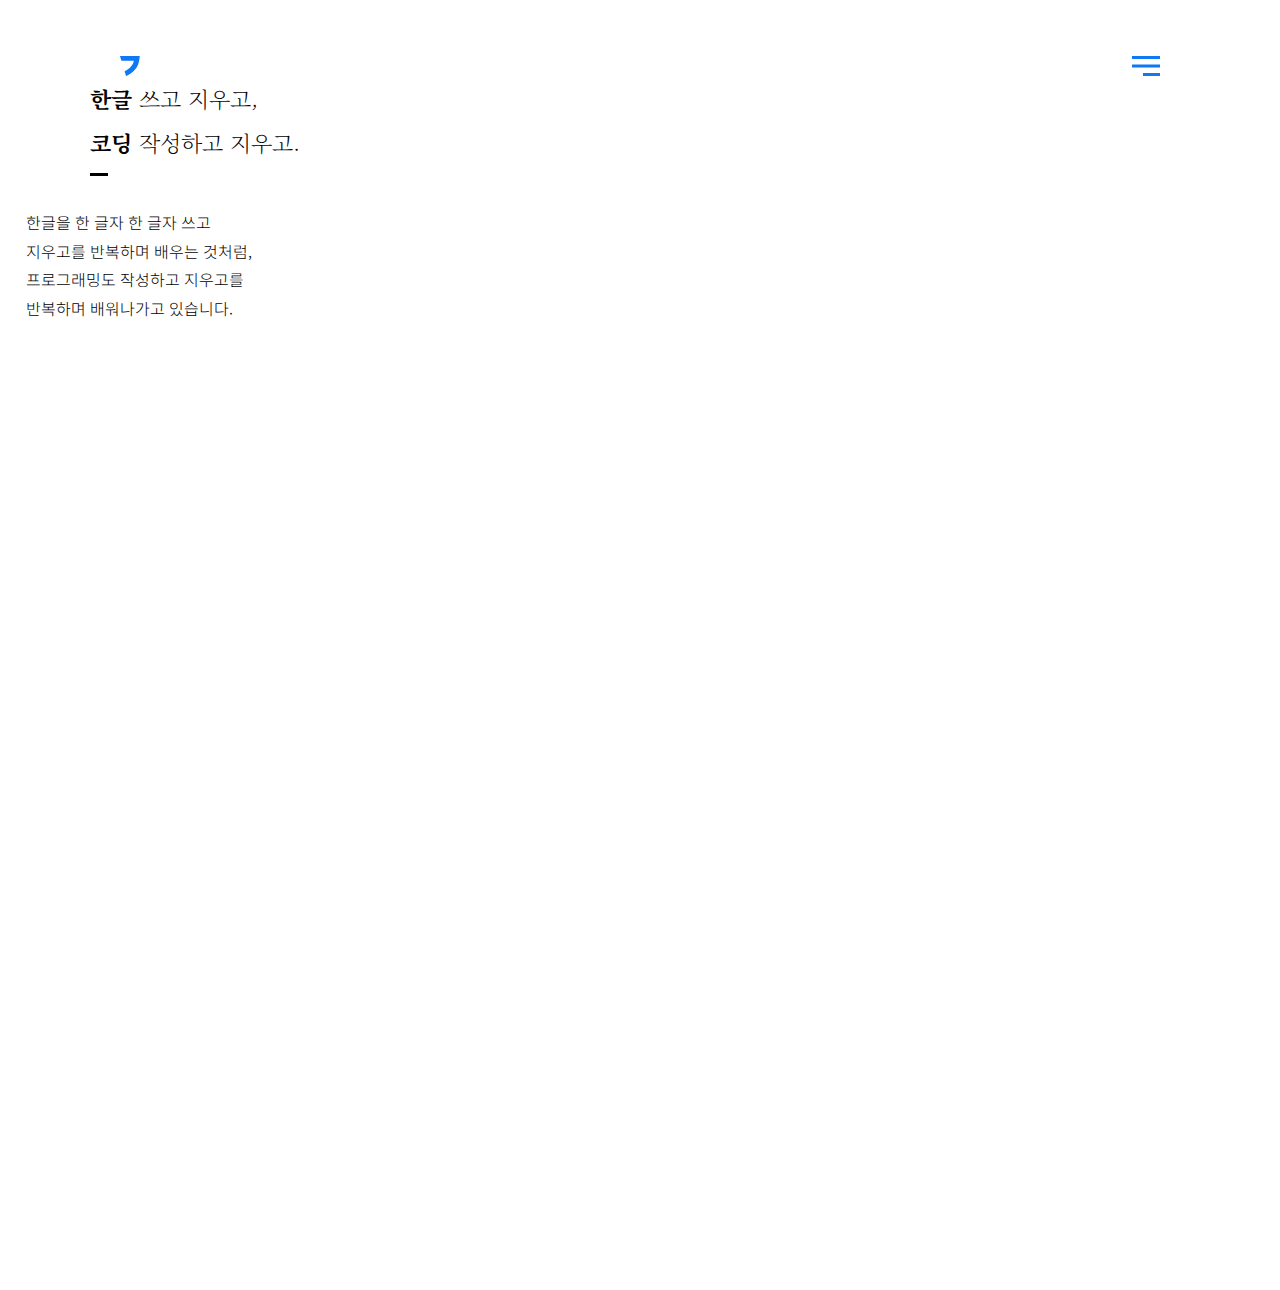
==== portfolio.html @ 68206f7b "change" ====
<!DOCTYPE html>
<html lang="ko">
<head>
    <meta charset="UTF-8">
    <meta name="viewport" content="width=device-width, initial-scale=1.0 shrink-to-fit=no">
    <title>지기역 포트폴리오</title>
    <link rel="shortcut icon" type="image/x-icon" href="./img/logo.png"/>
    <link href="https://fonts.googleapis.com/css2?family=Noto+Sans+KR:wght@100;300;400;500;700;900&family=Noto+Serif+KR:wght@200;300;400;500;600;700;900&display=swap" rel="stylesheet">
    <link rel="stylesheet" href="./css/reset.css">
    <!-- <link rel="stylesheet" href="./css/style.css"> -->
    <link rel="stylesheet" href="./css/test.css">
    <script defer type="text/javascript" src="./js/portfolioScript.js"></script>
</head>
<body>
    <div id="allWrap">
        <!--header영역-->
        <header>
            <!--로고-->
            <h1 class="mainLogo"><a href="#" title="메인" target="_self"><img src="./img/logo.png" alt="로고" width="20"/></a></h1>
            <!--네비게이션-->
            <nav>
                <a class="hamBtn" href="#" title="햄버거버튼" target="_self">
                    <div class="hamLine">선</div>
                    <div class="hamLine">선</div>
                    <div class="hamLine">선</div>
                </a>
                <ul class="navHam">
                    <li><a href="#" class="naBtn01 naBtn" title="한글" target="_self">한글</a></li>
                    <li><a href="#" class="naBtn02 naBtn" title="연결" target="_self">연결</a></li>
                    <li><a href="#" class="naBtn03 naBtn" title="작업" target="_self">작업</a></li>
                </ul>
            </nav>
        </header>
        <main>
            <section id="port_wrap">
                <article class="port_intro">
                    <div class="port_title">
                        <h2>
                            <span>한글</span> 쓰고 지우고,<br/>
                            <span>코딩</span> 작성하고 지우고.
                        </h2>
                        <hr/>
                    </div>
                    <p class="port_text">
                        한글을 한 글자 한 글자 쓰고<br/>
                        지우고를 반복하며 배우는 것처럼,<br/>
                        프로그래밍도 작성하고 지우고를<br/>
                        반복하며 배워나가고 있습니다.
                    </p>
                </article>
                <article class="port_nav">
                    <div class="port_nav_wrap">
                        <div class="portBtn">
                            <div class="txtBtnEmpty">
                                Empty
                            </div>
                        </div>
                        <div class="portBtn">
                            <!--ㄱ-->
                            <svg class="txtBtn" x="0px" y="0px" width="178.3px" height="189.9px" viewBox="0 0 178.3 189.9" style="enable-background:new 0 0 178.3 189.9;" >
                                <g class="txtG txtG01">
                                    <path class="st0" d="M25,25h128.3c0,0,0,115.4-105.8,135.6"/>
                                </g>
                            </svg>
                        </div>
                        <div class="portBtn">
                            <!--ㄴ-->
                            <svg class="txtBtn" x="0px" y="0px" width="178.3px" height="185.6px" viewBox="0 0 178.3 185.6" style="enable-background:new 0 0 178.3 185.6;" >
                                <g class="txtG txtG02">
                                    <polyline class="st0" points="25,25 25,160.6 153.3,160.6 	"/>
                                </g>
                            </svg>
                        </div>
                        <div class="portBtn">
                            <!--ㄷ-->
                            <svg class="txtBtn" x="0px" y="0px" width="178.3px" height="185.6px" viewBox="0 0 178.3 185.6" style="enable-background:new 0 0 178.3 185.6;" >
                                <g class="txtG txtG03">
                                    <polyline class="st0" points="153.3,25 25,25 25,160.6 153.3,160.6 	"/>
                                </g>
                            </svg>
                        </div>
                        <div class="portBtn">
                            <!--ㄹ-->
                            <svg class="txtBtn" x="0px" y="0px" width="178.3px" height="185.6px" viewBox="0 0 178.3 185.6" style="enable-background:new 0 0 178.3 185.6;" >
                                <g class="txtG txtG04">
                                    <polyline class="st0" points="25,25 153.3,25 153.3,92.8 25,92.8 25,160.6 153.3,160.6 	"/>
                                </g>
                            </svg>
                        </div>
                        <div class="portBtn">
                            <!--ㅁ-->
                            <svg class="txtBtn" x="0px" y="0px" width="178.3px" height="185.6px" viewBox="0 0 178.3 185.6" style="enable-background:new 0 0 178.3 185.6;" >
                                <g class="txtG txtG05">
                                    <polyline class="st0" points="25,25 153.3,25 153.3,160.6 25,160.6 25,25 	"/>
                                </g>
                            </svg>
                        </div>
                        <div class="portBtn">
                            <svg class="txtBtn" x="0px" y="0px" width="178.3px" height="185.6px" viewBox="0 0 178.3 185.6" style="enable-background:new 0 0 178.3 185.6;" >
                                <!--ㅂ-->
                                <g class="txtG txtG06">
                                    <line class="st0" x1="25" y1="74" x2="153.3" y2="74"/>
                                    <polyline class="st0" points="25,25 25,160.6 153.3,160.6 153.3,25 	"/>
                                </g>
                            </svg>
                        </div>
                        <div class="portBtn">
                            <svg class="txtBtn" x="0px" y="0px" width="204px" height="186.7px" viewBox="0 0 204 186.7" style="enable-background:new 0 0 204 186.7;" >
                                <!--ㅅ-->
                                <g class="txtG txtG07">
                                    <path class="st0" d="M102,25v25.5c0,18.5-4.1,39.2-12.2,55.9c-9.9,20.5-31.2,35.7-56.7,47.2"/>
                                    <path class="st0" d="M102,50.5c0,18.5,4.1,39.2,12.2,55.9c9.9,20.5,31.2,35.7,56.7,47.2"/>
                                </g>
                            </svg>
                        </div>
                        <div class="portBtn">
                            <svg class="txtBtn" x="0px" y="0px" width="187.6px" height="185.6px" viewBox="0 0 187.6 185.6" style="enable-background:new 0 0 187.6 185.6;" >
                                <!--ㅇ-->
                                <g class="txtG txtG08">
                                    <path class="st1" d="M93.8,25h3.9c35.8,0,64.9,30.4,64.9,67.8v0c0,37.5-29,67.8-64.9,67.8h-7.9C54,160.6,25,130.3,25,92.8v0
                                    C25,55.4,54,25,89.9,25H93.8"/>
                                </g>
                            </svg>
                        </div>
                        <div class="portBtn">
                            <svg class="txtBtn" x="0px" y="0px" width="204px" height="186.7px" viewBox="0 0 204 186.7" style="enable-background:new 0 0 204 186.7;" >
                                <!--ㅈ-->
                                <g class="txtG txtG09 notYet">
                                    <path class="st0" d="M102,25v25.5c0,18.5-4.1,39.2-12.2,55.9c-9.9,20.5-31.2,35.7-56.7,47.2"/>
                                    <path class="st0" d="M102,50.5c0,18.5,4.1,39.2,12.2,55.9c9.9,20.5,31.2,35.7,56.7,47.2"/>
                                    <line class="st0" x1="37.9" y1="25" x2="166.2" y2="25"/>
                                </g>
                            </svg>
                        </div>
                        <div class="portBtn">
                            <svg class="txtBtn" x="0px" y="0px" width="204px" height="204.2px" viewBox="0 0 204 204.2" style="enable-background:new 0 0 204 204.2;" >
                                <!--ㅊ-->
                                <g class="txtG txtG10 notYet">
                                    <path class="st0" d="M102,25v43c0,18.5-4.1,39.2-12.2,55.9c-9.9,20.5-31.2,35.7-56.7,47.2"/>
                                    <path class="st0" d="M102,68c0,18.5,4.1,39.2,12.2,55.9c9.9,20.5,31.2,35.7,56.7,47.2"/>
                                    <line class="st0" x1="37.9" y1="59.1" x2="166.2" y2="59.1"/>
                                </g>
                            </svg>
                        </div>
                        <div class="portBtn">
                            <svg class="txtBtn" x="0px" y="0px" width="178.3px" height="189.9px" viewBox="0 0 178.3 189.9" style="enable-background:new 0 0 178.3 189.9;" >
                                <!--ㅋ-->
                                <g class="txtG txtG11 notYet">
                                    <path class="st0" d="M25,25h128.3c0,0,0,115.4-105.8,135.6"/>
                                    <line class="st0" x1="35.9" y1="89.3" x2="128.2" y2="89.3"/>
                                </g>
                            </svg>
                        </div>
                        <div class="portBtn">
                            <svg class="txtBtn" x="0px" y="0px" width="178.3px" height="185.6px" viewBox="0 0 178.3 185.6" style="enable-background:new 0 0 178.3 185.6;" >
                                <!--ㅌ-->
                                <g class="txtG txtG12 notYet">
                                    <polyline class="st0" points="153.3,25 25,25 25,160.6 153.3,160.6 	"/>
                                    <line class="st0" x1="25" y1="92.8" x2="153.3" y2="92.8"/>
                                </g>
                            </svg>
                        </div>
                        <div class="portBtn">
                            <svg class="txtBtn" x="0px" y="0px" width="178.3px" height="185.6px" viewBox="0 0 178.3 185.6" style="enable-background:new 0 0 178.3 185.6;" >
                                <!--ㅍ-->
                                <g class="txtG txtG13 notYet">
                                    <line class="st0" x1="25" y1="25" x2="153.3" y2="25"/>
                                    <line class="st0" x1="49.9" y1="25" x2="49.9" y2="160.6"/>
                                    <line class="st0" x1="128.4" y1="25" x2="128.4" y2="160.6"/>
                                    <line class="st0" x1="25" y1="160.6" x2="153.3" y2="160.6"/>
                                </g>
                            </svg>
                        </div>
                        <div class="portBtn">
                            <svg class="txtBtn" x="0px" y="0px" width="178.3px" height="203.2px" viewBox="0 0 178.3 203.2" style="enable-background:new 0 0 178.3 203.2;" >
                                <!--ㅎ-->
                                <g class="txtG txtG14 notYet">
                                    <path class="st1" d="M89.1,100.4h3.6c32.3,0,58.5,17.4,58.5,38.9v0c0,21.5-26.2,38.9-58.5,38.9h-7.1c-32.3,0-58.5-17.4-58.5-38.9v0
                                    c0-21.5,26.2-38.9,58.5-38.9H89.1"/>
                                    <line class="st0" x1="25" y1="62" x2="153.3" y2="62"/>
                                    <line class="st0" x1="89.1" y1="25" x2="89.1" y2="62"/>
                                </g>
                            </svg>
                        </div>
                    </div>
                </article>
            </section>
            <section id="portEach_con">
                <div class="portEach_nav">
                    <div>
                        <!--배경 선-->
                    </div>
                    <a href="#" class="pE_exitBtn" target="_self" title="x버튼">
                        <div class="line line01">선</div>
                        <div class="line line02">선</div>
                    </a>
                </div>
                <article class="port01">
                    <div class="port_left">
                        <div class="port_name_con">
                            <dl class="port_name">
                                <dd>포트폴리오</dd>
                                <dt>한글, 기역.</dt>
                            </dl>
                            <hr/>
                        </div>
                        <div class="port_img_area">
                            <div class="ad_con">
                                <!--이미지-->
                                <div class="ad adEmpty">
                                    빈요소
                                </div>
                                <div class="ad">
                                    <!--ㄱ-->
                                    <svg class="as" x="0px" y="0px" width="66.1px" height="70.4px" viewBox="0 0 66.1 70.4" style="enable-background:new 0 0 66.1 70.4;" >
                                        <g class="ag">
                                            <path class="st0" d="M9,9h48.1c0,0,0,43.3-39.7,50.8"/>
                                        </g>
                                    </svg>
                                </div>
                                <div class="ad">
                                    <!--ㄴ-->
                                    <svg class="as" x="0px" y="0px" width="66.1px" height="68.8px" viewBox="0 0 66.1 68.8" style="enable-background:new 0 0 66.1 68.8;" >
                                        <g class="ag">
                                            <polyline class="st0" points="9,9 9,59.8 57.1,59.8 	"/>
                                        </g>
                                    </svg>
                                </div>
                                <div class="ad">
                                    <!--ㄷ-->
                                    <svg class="as" x="0px" y="0px" width="66.1px" height="68.8px" viewBox="0 0 66.1 68.8" style="enable-background:new 0 0 66.1 68.8;" >
                                        <g class="ag">
                                            <polyline class="st0" points="57.1,9 9,9 9,59.8 57.1,59.8 	"/>
                                        </g>
                                    </svg>
                                </div>
                                <div class="ad">
                                    <!--ㄹ-->
                                    <svg class="as" x="0px" y="0px" width="66.1px" height="68.8px" viewBox="0 0 66.1 68.8" style="enable-background:new 0 0 66.1 68.8;" >
                                        <g class="ag">
                                            <polyline class="st0" points="9,9 57.1,9 57.1,34.4 9,34.4 9,59.8 57.1,59.8 	"/>
                                        </g>
                                    </svg>
                                </div>
                                <div class="ad">
                                    <!--ㅁ-->
                                    <svg class="as" x="0px" y="0px" width="66.1px" height="68.8px" viewBox="0 0 66.1 68.8" style="enable-background:new 0 0 66.1 68.8;" >
                                        <g class="ag">
                                            <polyline class="st0" points="9,9 57.1,9 57.1,59.8 9,59.8 9,9 	"/>
                                        </g>
                                    </svg>
                                </div>
                                <div class="ad">
                                    <!--ㅂ-->
                                    <svg class="as" x="0px" y="0px" width="66.1px" height="68.8px" viewBox="0 0 66.1 68.8" style="enable-background:new 0 0 66.1 68.8;" >
                                        <g class="ag">
                                            <line class="st0" x1="9" y1="27.4" x2="57.1" y2="27.4"/>
                                            <polyline class="st0" points="9,9 9,59.8 57.1,59.8 57.1,9 	"/>
                                        </g>
                                    </svg>
                                </div>
                                <div class="ad">
                                    <!--ㅅ-->
                                    <svg class="as" x="0px" y="0px" width="75.5px" height="69.1px" viewBox="0 0 75.5 69.1" style="enable-background:new 0 0 75.5 69.1;" >
                                        <g class="ag">
                                            <path class="st0" d="M37.8,9v9.5c0,6.9-1.5,14.7-4.6,21c-3.7,7.7-11.7,13.4-21.3,17.7"/>
	                                        <path class="st0" d="M37.8,18.5c0,6.9,1.5,14.7,4.6,21C46,47.2,54,52.9,63.6,57.2"/>
                                        </g>
                                    </svg>
                                </div>
                                <div class="ad">
                                    <!--ㅇ-->
                                    <svg class="as" x="0px" y="0px" width="69.6px" height="68.8px" viewBox="0 0 69.6 68.8" style="enable-background:new 0 0 69.6 68.8;" >
                                        <g class="ag">
                                            <path class="st1" d="M34.8,9h1.5c13.4,0,24.3,11.4,24.3,25.4v0c0,14-10.9,25.4-24.3,25.4h-3C19.9,59.8,9,48.5,9,34.4v0
		                                    C9,20.4,19.9,9,33.3,9H34.8"/>
                                        </g>
                                    </svg>
                                </div>
                                <div class="ad">
                                    <!--ㅈ-->
                                    <svg class="as" x="0px" y="0px" width="75.5px" height="69.1px" viewBox="0 0 75.5 69.1" style="enable-background:new 0 0 75.5 69.1;" >
                                        <g class="ag">
                                            <path class="st0" d="M37.8,9v9.5c0,6.9-1.5,14.7-4.6,21c-3.7,7.7-11.7,13.4-21.3,17.7"/>
                                            <path class="st0" d="M37.8,18.5c0,6.9,1.5,14.7,4.6,21C46,47.2,54,52.9,63.6,57.2"/>
                                            <line class="st0" x1="13.7" y1="9" x2="61.8" y2="9"/>
                                        </g>
                                    </svg>
                                </div>
                                <div class="ad">
                                    <!--ㅊ-->
                                    <svg class="as" x="0px" y="0px" width="75.5px" height="75.7px" viewBox="0 0 75.5 75.7" style="enable-background:new 0 0 75.5 75.7;" >
                                        <g class="ag">
                                            <path class="st0" d="M37.8,9v16.1c0,6.9-1.5,14.7-4.6,21c-3.7,7.7-11.7,13.4-21.3,17.7"/>
                                            <path class="st0" d="M37.8,25.1c0,6.9,1.5,14.7,4.6,21C46,53.7,54,59.4,63.6,63.8"/>
                                            <line class="st0" x1="13.7" y1="21.8" x2="61.8" y2="21.8"/>
                                        </g>
                                    </svg>
                                </div>
                                <div class="ad">
                                    <!--ㅋ-->
                                    <svg class="as" x="0px" y="0px" width="66.1px" height="70.4px" viewBox="0 0 66.1 70.4" style="enable-background:new 0 0 66.1 70.4;" >
                                        <g class="ag">
                                            <path class="st0" d="M9,9h48.1c0,0,0,43.3-39.7,50.8"/>
                                            <line class="st0" x1="13.1" y1="33.1" x2="47.7" y2="33.1"/>
                                        </g>
                                    </svg>
                                </div>
                                <div class="ad">
                                    <!--ㅌ-->
                                    <svg class="as" x="0px" y="0px" width="66.1px" height="68.8px" viewBox="0 0 66.1 68.8" style="enable-background:new 0 0 66.1 68.8;" >
                                        <g class="ag">
                                            <polyline class="st0" points="57.1,9 9,9 9,59.8 57.1,59.8 	"/>
	                                        <line class="st0" x1="9" y1="34.4" x2="57.1" y2="34.4"/>
                                        </g>
                                    </svg>
                                </div>
                                <div class="ad">
                                    <!--ㅍ-->
                                    <svg class="as" x="0px" y="0px" width="66.1px" height="68.8px" viewBox="0 0 66.1 68.8" style="enable-background:new 0 0 66.1 68.8;" >
                                        <g class="ag">
                                            <line class="st0" x1="9" y1="9" x2="57.1" y2="9"/>
                                            <line class="st0" x1="18.3" y1="9" x2="18.3" y2="59.8"/>
                                            <line class="st0" x1="47.8" y1="9" x2="47.8" y2="59.8"/>
                                            <line class="st0" x1="9" y1="59.8" x2="57.1" y2="59.8"/>
                                        </g>
                                    </svg>
                                </div>
                                <div class="ad">
                                    <!--ㅎ-->
                                    <svg class="as" x="0px" y="0px" width="66.1px" height="75.4px" viewBox="0 0 66.1 75.4" style="enable-background:new 0 0 66.1 70.4;" >
                                        <g class="ag">
                                            <path class="st1" d="M33,37.3h1.3c12.1,0,21.9,6.5,21.9,14.6v0c0,8-9.8,14.6-21.9,14.6h-2.7c-12.1,0-21.9-6.5-21.9-14.6v0
                                                c0-8,9.8-14.6,21.9-14.6H33"/>
                                            <line class="st0" x1="9" y1="22.9" x2="57.1" y2="22.9"/>
                                            <line class="st0" x1="33" y1="9" x2="33" y2="22.9"/>
                                        </g>
                                    </svg>
                                </div>
                            </div>
                            <div class="port_img_cover">
                                <div class="make_use">
                                    <p>#HTML</p>
                                    <p>#CSS</p>
                                    <p>#Javascript</p>
                                    <p>#반응형</p>
                                </div>
                                <div class="zoom">
                                    <div><span>선</span></div>
                                </div>
                            </div>
                        </div>
                    </div>
                    <div class="port_right">
                        <div class="port_subCon">
                            <dl class="port_subName">
                                <dl>2020.10.03</dl>
                                <dt>나를 표현하는 웹사이트</dt>
                            </dl>
                            <p class="port_p port_p01">
                                저는 한글 이름인 지기역입니다. 이름이 특이해서 기억되기 쉽고
                                그에 따른 저의 이름의 무게를 글자의 두께를 이용해 무게로
                                표현하였습니다.
                                또한 한글이 써지고 지워지는 모션으로 한글을 한 글자 한 글자
                                배우는 것처럼 프로그래밍을 할 때 작성하고 지우고 점점 발전해
                                나가는 것을 저의 작업물을 통해 점점 발전하는 모습을 표현하고자
                                하였습니다.
                            </p>
                        </div>
                    </div>
                </article>
                <article>
                    
                </article>
            </section>
        </main>
</body>
</html>
---- css/style.css ----
*{font-size:16px;font-family: 'Noto Sans KR', sans-serif;color:black;}
/* @font import */
@import url('https://fonts.googleapis.com/css2?family=Noto+Sans+KR:wght@100;300;400;500;700;900&family=Noto+Serif+KR:wght@200;300;400;500;600;700;900&display=swap');
/*
font-family: 'Noto Sans KR', sans-serif;
font-family: 'Noto Serif KR', serif;
*/
/*header영역*/
html,body{
    /* overflow-y: hidden; */
}
header{
    display:flex;justify-content: space-between;
    position:fixed;top:0;left:0;width:100%;
    padding:56px 0;
    z-index:700;
}
header > h1.mainLogo {
    padding:0 120px;
}
nav{
    display:flex;flex-direction:row-reverse;
    justify-content:flex-start;
    z-index:500;
    position:relative;
    padding:0 120px;
}
nav > ul.navHam{
    /* display:none; */
    position: absolute;width:max-content;top:90px;
    display:flex;flex-direction: column;text-align:right;
    height:210px;justify-content: space-between;
}
nav > ul.navHam > li{
    font-family: 'Noto Serif KR', serif;
    font-size:1.813em;font-weight:700;
}
nav > a.hamBtn{
    display:inline-block;vertical-align: top;
    width:28px;height:20px;
    display:flex;flex-direction: column;
    justify-content: space-between;
    position:relative;
}
nav > a.hamBtn > div.hamLine{
    font-size:0;width:inherit;height:3px;background-color:#0F78F4;
    position: absolute;
    transition:all 0.5s cubic-bezier(0.68, -0.6, 0.32, 1.6);
}
nav > a.hamBtn > div.hamLine:first-child{
    top:0;left:0;
    transform-origin:top left;
    /* transform:rotateZ(45deg); */
}
nav > a.hamBtn > div.hamLine:nth-child(2){
    top:50%;transform:translateY(-50%);left:0;
}
nav > a.hamBtn > div.hamLine:last-child{
    width:60%;
    bottom:0;right:0;
    transform-origin:bottom left;
    /* transform:translateY(2px) rotateZ(-45deg); */
}
svg{
    overflow:visible;
    vertical-align: top;
}
main {
    position:relative;
    overflow:hidden;
    width:100%;height:100vh;
}
section {
    position:absolute;
    width:100%;height:100vh;
}
/*main - 컨셉 설명*/
#mainPage{
    /* display:none; */
    top:0;left:0;
}
#mainPage > article.introCon{
    position: absolute;left:13%;z-index:500;
    top:25.93vw;
    /* top:8.59vw; */
    /* transform:translateY(-17.34vw); */
}
#mainPage > article.introCon > div.introMain{
    font-family: 'Noto Serif KR', serif;
}
div.introMain > h2.intHangle{
    font-size:1.750em;font-weight:300;margin-bottom:24px;
}
div.introMain > h2.intHangle > span{
    font-weight:700;
}
div.introMain > h1.myNameIs{
    font-size:3.250em;font-weight:600;margin-left:-5px;margin-bottom:18px;
}
div.introMain > h1.myNameIs > span{
    color:#0F78F4;font-weight:900;
}
div.introMain > hr{
    width:36px;border:2px solid black;
    display:inline-block;
}

#mainPage > article.introCon > div.introSub{
    margin-top:48px;margin-left:18px;
}
div.introSub > dl.inS01{
    visibility: hidden;
    opacity:0;
}
@keyframes displayT {
    0%{
        visibility: hidden;
        opacity:0;
        transform:translateY(100px);
    }
    50%{
        opacity:1;
    }
    100%{
        visibility: visible;
        transform:translateY(0);
        opacity:1;
    }
}
@keyframes displayC {
    0%{ 
        visibility: visible;
        transform:translateY(0);
        opacity:1;
    }
    50%{
        opacity:1;
    }
    100%{
        visibility: hidden;
        opacity:0;
        transform:translateY(100px);
        
    }
}
div.introSub > dl.inS01 > dd{
    font-size:1em;line-height:2em;font-weight:300;
    width:fit-content;
}
div.introSub > dl.inS01 > div{
    display:flex;width:fit-content;align-items: center;
}
div.introSub > dl.inS01 > div > dt{
    font-family: 'Noto Serif KR', serif;
    font-size:1.750em;font-weight:900;
    color:#D6DBF1;
    margin-top:19px;
    width:fit-content;
}
div.introSub > dl.inS01 > div > hr{
    width:12.39vw;border:none;border-top:1px solid #D6DBF1;vertical-align: center;
    margin-top:1.750em;margin-left:5.10vw;
}
@keyframes inS01Hr {
    0%{

    }
    33%{

    }
    66%{

    }
    100%{

    }
}
div.introSub > dl.inS02{
    visibility: hidden;
    opacity:0;
}
div.introSub > dl.inS02 > div {
    position:relative;width:fit-content;
}
div.introSub > dl.inS02 > div > div.dot {
    font-size:0;width:6px;height:6px;
    background-color: #D6DBF1;border-radius:50px;
    position: absolute;left:50%;transform:translateX(-50%);
    margin-top:-15px;
}
div.introSub > dl.inS02 > div > dt{
    font-family: 'Noto Serif KR', serif;
    font-size:1.750em;font-weight:900;
    color:#D6DBF1;margin-top:30px;
    width:fit-content;
}
div.introSub > dl.inS02 > dd{
    font-size:1em;line-height:2.625em;font-weight:400;
    margin-top:19px;
    width:fit-content;
}
div.introSub > dl.inS02 > dd > span{
    font-weight:700;
}

#mainPage > article.ctStBtnCon {

}
article.ctStBtnCon > div.jgySvgCon {
    position: absolute;top:0;left:0;
    display:flex;flex-direction: column;justify-content: space-between;height:100vh;
}
div.jgySvgCon > svg.jgy_svg:first-child{
    position: fixed;top:-3%;left:50%;transform:translateX(-50%);height:26.680vh;
    /* transform:translateY(-13%); */
}
div.jgySvgCon > svg.jgy_svg:nth-child(2){
    position: fixed;top:50%;left:50%;transform:translate(-50%,-50%);height:26.680vh;
    /* transform:translateY(13%); */
}
div.jgySvgCon > svg.jgy_svg:last-child{
    position: fixed;bottom:-3%;left:50%;transform:translateX(-50%);height:26.680vh;
    /* transform:translateY(13%); */
}
div.jgySvgCon > svg.jgy_svg > g{
    fill:none; stroke:#F8F8FD; 
    stroke-width:60;
    stroke-linecap:square; stroke-miterlimit:10;
    /* stroke-dashoffset:230; */
    /* stroke-dasharray:230; */
    /* animation:drawJGY 2s ease forwards; */
}
div.jgySvgCon > svg.jgy_svg > g.j_g{
    stroke-dashoffset:450;
    stroke-dasharray:300;
    animation:drawJ 2.5s ease forwards;
}
@keyframes drawJ{
    0%{
        stroke-width:1;
        visibility:hidden;
        opacity:0;
        stroke-dashoffset: 450;
    }
    30%{
        opacity:1;
    }
    70%{
        stroke-width:60;
    }
    100%{
        stroke-width:60;
        visibility:visible;
        opacity:1;
        stroke-dashoffset: 0;
    }
}
div.jgySvgCon > svg.jgy_svg > g.g_g{
    stroke-dashoffset:100;
    stroke-dasharray:600;
    animation:drawGG 2.5s ease forwards;
}
@keyframes drawGG{
    0%{
        stroke-width:1;
        visibility:hidden;
        opacity:0;
        stroke-dashoffset: 600;
    }
    30%{
        opacity:1;
    }
    70%{
        stroke-width:60;
    }
    100%{
        stroke-width:60;
        visibility:visible;
        opacity:1;
        stroke-dashoffset: 0;
    }
}
div.jgySvgCon > svg.jgy_svg > g.y_g{
    stroke-dashoffset:670;
    stroke-dasharray:670;
    animation:drawY 2.5s ease forwards;
}
@keyframes drawY{
    0%{
        stroke-width:1;
        visibility:hidden;
        opacity:0;
        stroke-dashoffset: 670;
    }
    30%{
        opacity:1;
    }
    70%{
        stroke-width:60;
    }
    100%{
        stroke-width:60;
        visibility:visible;
        opacity:1;
        stroke-dashoffset: 0;
    }
}


article.ctStBtnCon > div.stBtn{
    display:flex;width:254px;justify-content: space-between;
    position: fixed;left:50%;top:26%;transform:translateX(-50%);
    z-index:600;
}
article.ctStBtnCon > div.stBtn > a{
    display:inline-block;background-color:#0F78F4;
    width:38px;height:38px;border-radius:100px;
    border:1px solid black;font-size:0;
    position:relative;

    transition:all 0.8s cubic-bezier(0.34, 1.56, 0.64, 1);
}
article.ctStBtnCon > div.stBtn > a.minus > div {
    width:19px;height:3px;background-color:white;
    position: absolute;left:50%;top:50%;transform:translate(-50%,-50%);
}
article.ctStBtnCon > div.stBtn > p{
    font-family: 'Noto Serif KR', serif;
    font-size:22px;font-weight:600;
    line-height:40px;
}

article.ctStBtnCon > div.stBtn > a.plus > div:first-child{
    width:19px;height:3px;background-color:white;
    position: absolute;left:50%;top:50%;transform:translate(-50%,-50%);
}
article.ctStBtnCon > div.stBtn > a.plus > div:last-child{
    width:3px;height:19px;background-color:white;
    position: absolute;left:50%;top:50%;transform:translate(-50%,-50%);
}
/* Main ㄱ 영역 */
div.mainSvgCon {
    display:flex;position:fixed;height:100vh;width:100%;top:0;right:12.13%;
    align-items: flex-end;width:max-content;height:fit-content;
}
/* 글자 두께 컨트롤 영역 */
div.mainSvgCon  div.dScon{
    position: absolute;top:-3.5%;left:-26%;text-align:center;
}
div.mainSvgCon  div.dScon > p.fontWeight{
    font-family: 'Noto Serif KR', serif;
    font-size:1.313em;font-weight:bold;
    padding:14px 0;
}
@keyframes fontLeft {
    0%{
        transform:translateX(0);
        opacity:1;
    }
    33%{
        transform:translateX(-30px)  rotateZ(-25deg);
        opacity:0;
    }
    66%{
        transform:translateX(30px)  rotateZ(25deg);
        opacity:0;
    }
    100%{
        transform:translateX(0);
        opacity:1;
    }
}
@keyframes fontRight {
    0%{
        transform:translateX(0);
        opacity:1;
    }
    33%{
        transform:translateX(30px) rotateZ(-25deg);
        opacity:0;
    }
    66%{
        transform:translateX(-30px) rotateZ(25deg);
        opacity:0;
    }
    100%{
        transform:translateX(0);
        opacity:1;
    }
}
@keyframes btnScale {
    0%{
        transform:scale(1);
    }
    50%{
        transform:scale(1.2);
    }
    100%{
        transform:scale(1);
    }
}
div.dScon > svg.lineDs > g.g_lineDs{
    stroke-linecap:square; stroke-miterlimit:10;
    stroke-width:1;
    stroke:#D6DBF1;stroke-dasharray:3,3;
}
div.mainSvgCon > div.line_svg{
    font-size:0;
    height:100vh;width:1px;
    border:none;
    animation:drawLineH 1s ease-in 1 alternate;
    transform-origin:top left;
}
@keyframes drawLineH{
    0%{
        transform:translateX(0) scaleY(0);
    }
    100%{
        transform:translateX(0) scaleY(1);
    }
}
div.mainSvgCon > div.line_svg:first-child{
    border-right:1px dashed #D6DBF1;
}
div.mainSvgCon > div.line_svg:last-child{
    border-left:1px dashed #D6DBF1;
}
/* div.mainSvgCon > svg.line_svg > g{
    stroke-linecap:square; stroke-miterlimit:10;
    stroke-width:1;
    stroke:#D6DBF1;stroke-dasharray:3,3;
} */
div.mainSvgCon > div.gCon{
    position:relative;top:0;left:0;width:100%;height:fit-content;
}
div.mainSvgCon > div > svg.giyeok_svg {
    width:100%;margin-bottom:-90px;height:100%;
}
div.mainSvgCon > div > svg.giyeok_svg > g.mainG{
    fill:none; stroke:#0F78F4; 
    stroke-linecap:square; stroke-miterlimit:10;
    
    stroke-width:170;
    stroke-dasharray:1200;
    stroke-dashoffset:1200;
    animation:drawG 2s ease forwards alternate;
    /* transition :all 0.8s cubic-bezier(0.68, -0.6, 0.32, 1.6); */
}
@keyframes drawG{
    0%{
        visibility:hidden;
        opacity:0;
        stroke-dashoffset: 1200;
    }
    30%{
        opacity:1;
    }
    100%{
        visibility:visible;
        opacity:1;
        stroke-dashoffset: 0;
    }
}
div.mainSvgCon > div > svg.lineV {
    width:162.217%;
    position:absolute;top:0;left:-142px;
    
}
div.mainSvgCon > div > svg.lineV:last-child {
    position:absolute;top:30.5%;left:-142px;
}
div.mainSvgCon > div > svg.lineV > g{
    fill:none;stroke:#3E3E5D;
    stroke-width:1;stroke-dasharray:3,3;
    stroke-linecap:square; stroke-miterlimit:10;
    animation:drawLineV 1s ease-in forwards 1 alternate;
    transform-origin: left top;
}

@keyframes drawLineV{
    0%{
        transform:translateY(0) scaleX(0);
    }
    100%{
        transform:translateY(0) scaleX(1);
    }
}

/*section contact*/
main > section#contactPage{
    /* display:none; */
    top:100vh;left:0;
}
section#contactPage > article {
    position: absolute;top:8vw;left:13%;z-index:500;
}
section#contactPage > article > div.intro_ctCon{
    font-family: 'Noto Serif KR', serif;
    margin-bottom:10vh;
}
div.intro_ctCon > h2.intro_ct{
    font-weight:200;
    font-size:1.375em;line-height:2.7em;
}
div.intro_ctCon > hr {
    width:18px;border:none;border-top:3px solid black;display:inline-block;
}
div.intro_ctCon > h2.intro_ct > span{
    font-weight:700;
}
div.contact_con{
    display:flex;
}
div.contact_con > h2{
    font-family: 'Noto Serif KR', serif;
    font-size:1.750em;font-weight:700;
    margin-right:60px;
}

div.contact_info_con > h3.Ct_name {
    font-size:1.438em;color:#0F78F4;font-weight:700;
    margin-bottom:40px;background-color:white;width:fit-content;
}div.info_con > dl.inform{
    display:flex;font-size:1.250em;
    margin-bottom:23px;
}
div.info_con > dl.inform > dt{
    font-family: 'Noto Serif KR', serif;
    font-weight:500;margin-right:60px;
}
div.info_con > dl.inform > dd{
    font-weight:300;
}
.contact_info_con > .info_con {
    margin-bottom:45px;
}
.link_contact_con{
    display:flex;width:75%;justify-content: space-between;
}
.link_contact_con > a {
    border-radius:600px;display: inline-block;width:fit-content;height:fit-content;
}

@media screen and (max-width:1600px) {
    div.mainSvgCon  div.dScon{
        position: absolute;top:-3.5%;right:-107%;text-align:center;
    }
    .fontWeight{
        color:white;
    }
}

/*tablet media query 1200px*/
@media screen and (max-width:1200px){
    *{font-size:14px;}
    /*header 패딩 조절*/
    header > h1.mainLogo {
    padding:0 56px;
    }
    nav{
    padding:0 56px;
    }
    #mainPage > article.introCon{
    position: absolute;left:13%;z-index:500;
    /* top:20vw; */
    top:37.34vw;
    }
    article.ctStBtnCon > div.stBtn{
        left:75%;top:26%;transform:translateX(-50%);
    }
    div.mainSvgCon {
        /* transform-origin:bottom right; */
        /* transform:scale(0.7); */
    }
    /* div.mainSvgCon > div > svg.giyeok_svg > g.mainG{
        stroke:#95c7ff;
    } */
    
}
@media screen and (max-width:1050px){
    div.introSub > dl.inS02 {
        /* visibility: "hidden"; */
    }
    nav{
        display:flex;flex-direction:row-reverse;
        justify-content:flex-start;
        z-index:500;
        position:relative;
    }
    nav > ul.navHam{
        position: absolute;width:max-content;top:0;right:160px;
        display:flex;flex-direction: row;text-align:right;
        height:fit-content;justify-content: space-between;width:42vw;
    }
}
/*mobile media query*/
@media screen and (max-width:700px){
    *{font-size:12px;}
    #allWrap{
    }
    nav{
        display:block;
        z-index:500;
        position: absolute;;right:0;
    }
    header > h1.mainLogo {
        display:none;
    }
    nav > ul.navHam{
        position: absolute;width:max-content;top:70px;right:56px;
        display:flex;flex-direction: column;
        height:175px;justify-content: space-between;
    }
    nav > ul.navHam > li{
        font-size:1.4em;
    }
    .myNameIs > span{background:unset;}
    #mainPage > article.introCon {
        /* top:56px; */
        top:330px;
    }
    div.introSub > dl.inS01 > dd{
        font-size:1.2em;
    }
    div.introSub > dl.inS02 > dd{
        font-size:1.2em;
    }
    div.introSub > dl.inS01 > div > dt{
        color:black;
    }
    div.introSub > dl.inS02 > div > dt{
        color:black;
    }
    /*두께조절 버튼 위치조정*/
    article.ctStBtnCon > div.stBtn{
        left:50%;top: unset;bottom:45px;
    }
    div.mainSvgCon {
        transform-origin:bottom right;
        /* transform:scale(0.67) translateX(50px); */
        /* height:24vh; */
    }
    div.mainSvgCon > div.gCon{
        /* height:24vh; */
    }
    section#contactPage > article > div.intro_ctCon{
        margin-bottom:4vh;
    }
    div.contact_con > h2{
        margin-right:30px;
    }
    div.contact_info_con > h3.Ct_name {
        margin-bottom:25px;
    }
    div.info_con > dl.inform > dt{
        font-weight:500;margin-right:30px;
    }
    div.contact_info_con > div.link_contact_con{
        margin-left:-80px;
    }
    .link_contact_con img{
        width:40px;height:40px;
    }
    div.mainSvgCon > div > svg.giyeok_svg > g.mainG{
        stroke:#0f7af434; 
    }
    div.dScon > svg.lineDs > g.g_lineDs{
        stroke-linecap:square; stroke-miterlimit:10;
        stroke-width:1;
        stroke:black;stroke-dasharray:3,3;
    }
    .fontWeight{
        color:black;
    }
    div.introSub > dl.inS02 > div > div.dot {
        background-color:black;
    }
}
---- css/test.css ----
*{font-size:16px;font-family: 'Noto Sans KR', sans-serif;color:black;}
@import url('https://fonts.googleapis.com/css2?family=Noto+Sans+KR:wght@100;300;400;500;700;900&family=Noto+Serif+KR:wght@200;300;400;500;600;700;900&display=swap');
html{
    overflow:hidden;
}
html,body{
    width:100%;height:100vh;
    overflow-x: hidden;
}
::-webkit-scrollbar{
    /* width:0;height:0; */
}
header{
    display:flex;justify-content: space-between;
    position:fixed;top:0;left:0;width:100%;
    padding:56px 0;
    z-index:500;
}
header > h1.mainLogo {
    padding:0 120px;
}
nav{
    display:flex;flex-direction:row-reverse;
    justify-content:flex-start;
    z-index:500;
    position:relative;
    padding:0 120px;
}
nav > ul.navHam{
    /* display:none; */
    position: absolute;width:max-content;top:90px;
    display:flex;flex-direction: column;text-align:right;
    height:210px;justify-content: space-between;
}
nav > ul.navHam > li{
    font-family: 'Noto Serif KR', serif;
    font-size:1.813em;font-weight:700;
}
nav > a.hamBtn{
    display:inline-block;vertical-align: top;
    width:28px;height:20px;
    display:flex;flex-direction: column;
    justify-content: space-between;
    position:relative;
}
nav > a.hamBtn > div.hamLine{
    font-size:0;width:inherit;height:3px;background-color:#0F78F4;
    position: absolute;
    transition:all 0.5s cubic-bezier(0.68, -0.6, 0.32, 1.6);
}
nav > a.hamBtn > div.hamLine:first-child{
    top:0;left:0;
    transform-origin:top left;
    /* transform:rotateZ(45deg); */
}
nav > a.hamBtn > div.hamLine:nth-child(2){
    top:50%;transform:translateY(-50%);left:0;
}
nav > a.hamBtn > div.hamLine:last-child{
    width:60%;
    bottom:0;right:0;
    transform-origin:bottom left;
    /* transform:translateY(2px) rotateZ(-45deg); */
}
main{
    /* position:relative; */
    /* width:100%;height:100vh; */
}
section#port_wrap{
    /* display: none; */
    width:100%;
   
    
}
section#port_wrap > article.port_intro{
    position: absolute;top:6vw;left:7vw;
}
article.port_intro > .port_title > h2{
    font-family: 'Noto Serif KR', serif;
    font-weight:200;
    font-size:1.375em;line-height:2em;
}
article.port_intro > .port_title > hr {
    width:18px;border:none;border-top:3px solid black;display:inline-block;
}
article.port_intro > .port_title > h2 > span{
    font-weight:700;
}
article.port_intro > p.port_text{
    font-weight:300;font-size:1em;line-height:1.8em;
    margin-top:1.8vw;margin-left:-5vw;
}

svg{
    overflow:visible;
    vertical-align: top;
}
.txtBtn{
    cursor:pointer;
}
.txtG {
    fill:none;stroke:#0f78f4;
    stroke-linecap:square;stroke-miterlimit:10;
    stroke-width:50;
    stroke-dasharray:750;
    stroke-dashoffset:750;
    opacity:1;
    visibility: visible;
    /* animation:draw 2s ease-in-out forwards; */
}
.stroke{
    stroke-width:20;
}
@keyframes draw{
    0%{
        stroke-width:1;
        visibility: hidden;
        opacity:0;
        stroke-dashoffset:750;
    }
    20%{
        opacity:1;
    }
    70%{
        stroke-width:50;
    }
    100%{
        stroke-width:50;
        visibility: visible;
        stroke-dashoffset:0;
    }
}
@keyframes erase{
    0%{
        stroke-width:50;
        visibility: visible;
        stroke-dashoffset:0;
        opacity:1;
    }
    60%{
        stroke-width:50;
    }
    80%{
        opacity:1;
    }
    100%{
        stroke-width:0;
        visibility: hidden;
        opacity:0;
        stroke-dashoffset:750;
    }
}
.txtG > .st1{
    stroke-linecap: butt;
}
.notYet{
    stroke:#F5F5FC;
}

section#port_wrap{
    
}
section#port_wrap > article.port_nav{
    display:flex;justify-content: center;align-items: center;margin-top:5vw;
    
}
/* article.port_nav >  */
.port_nav > div.port_nav_wrap{
    display:flex;width:1350px;flex-wrap: wrap;margin:0;
}
.port_nav > div.port_nav_wrap > div.portBtn {
    width:260px;height:260px;display:flex;justify-content: center;align-items: center;
}
.txtBtn{
    position:relative;;top:0;left:0;
}
.port_nav > div.port_nav_wrap > div.portBtn > div.txtBtnEmpty {
    font-size:0;
    /* background-color:gray; */
    width:178.3px;height:185.6px;
}
article.port_nav > div.port_nav_wrap > .portBtnLine{
    display:flex;
}
.portBtn > div.lR_line{
    border:none;
    font-size:0;
}

section#portEach_con{
    background-color:white;
    position: absolute;;z-index:1500;
    width:100%;
    left:100%;top:0;
}
section#portEach_con > div.portEach_nav{
    position:absolute;top:56px;right:120px;
}
div.portEach_nav > a.pE_exitBtn{
    z-index:1500;
    width:44px;height:44px;border:none;border:2px solid black;
    border-radius:150px;display:inline-block;position:relative;
    cursor:pointer;
}
a.pE_exitBtn > div.line{ 
    font-size:0;width:28px;height:2px;background-color:black;
    position:absolute;top:50%;left:50%;
}
a.pE_exitBtn > div.line:first-child{
    transform:translate(-50%,-50%) rotateZ(45deg);
}
a.pE_exitBtn > div.line:last-child{
    transform:translate(-50%,-50%) rotateZ(-45deg);
}
section#portEach_con > article.port01{
    display:flex;flex-wrap:wrap;
}
article.port01 > div.port_left{
    width:50%;position:relative;height:100vh;
    display:flex;flex-direction: column;justify-content:space-between;
}
article.port01 > div.port_right{
    width:50%;
    position:relative;
}
div.port_left > div.port_name_con{
    margin-left:31.979%;margin-top:20%;
    width:fit-content;
}
div.port_name_con > dl.port_name{
    
}
div.port_name_con > dl.port_name > dd{
    font-size:1.375em;color:#0F78F4;font-weight:500;
    margin-bottom: 24px;
}
div.port_name_con > dl.port_name > dt{
    width:fit-content;
    font-family: 'Noto Serif KR', serif;
    font-size:3.125em;font-weight:700;
    margin-left:-5px;margin-bottom:18px;
}
div.port_name_con > hr{
    width:18px;border:none;border-top:3px solid black;display:inline-block;
}
div.port_img_area{
    position:relative;
    /* position: absolute;bottom:0;left:13.3333%; */
    width:100%;height:500px;
    margin-top:50px;
    /* margin-left:15%; */
    display:flex;justify-content: center;align-items: center;
}


div.port_img_area > div.port_img_cover{
    position: absolute;width:100%;height:100%;
    background-color:#091624c9;cursor:pointer;
}
div.port_img_area > div.port_img_cover > div.make_use{
    display:flex;flex-wrap:wrap;
    position:absolute;left:50px;
}
div.port_img_cover > div.make_use > p{
    padding:12px 20px;border:2px solid white;border-radius:100px;
    font-size:1.3em;color:white;margin:30px 15px 0 15px;
}

div.port_img_cover > div.zoom{
    position:absolute;font-size:0;
    top:50%;left:50%;transform:translate(-50%,-50%);
}
div.port_img_cover > div.zoom > div{
    width:70px;height:70px;border-radius:150px;border:3px solid white;position:relative;
}
div.port_img_cover > div.zoom > div > span{
    width:24px;height:3px;display:inline-block;background-color:white;
    border-radius:100px;position:absolute;bottom:0;right:0;transform:rotateZ(45deg) translate(30%, 30%);
}
div.port_right > div.port_subCon{
    margin-top:20%;width:90%;margin-left:15%;
    /* margin-left:65%;transform:translateX(-45%); */
}
div.port_subCon > dl.port_subName > dl{
    font-size:1.375em;color:#CCD7E4;
    font-weight:500;margin-bottom:24px;
}
div.port_subCon > dl.port_subName > dt{
    font-family: 'Noto Serif KR', serif;
    font-size:1.750em;font-weight:900;
    margin-bottom:60px;
}
div.port_subCon > p.port_p{
    width:70%;line-height:2.5em;
}

div.ad_con > div.adEmpty{
    font-size:0;
}
div.port_img_area > div.ad_con{
    display:flex;width:81.047%;height:75%;
    flex-wrap:wrap;justify-content: center;
}

div.ad_con > div.ad{
    display:flex;width:20%;height:20%;
    justify-content: center;align-items: center;
}
div.ad_con > div.ad > svg.as{
    overflow:visible;width:50%;
}
div.ad > svg.as > g.ag{
    fill:none;stroke:#0F78F4;stroke-width:18;stroke-linecap:square;
}
svg.as > g.ag > .st1{
    stroke-linecap: butt;
}

@media screen and (max-width:1400px){
    section#portEach_con > article.port01{
        /* display:flex;flex-direction: column;flex-wrap:wrap; */
    }
    article.port01 > div.port_left{
        width:100%;padding:0 56px;height:fit-content;
    }
    article.port01 > div.port_right{
        height:fit-content;width:100%;margin:100px 0;
    }
    div.port_left > div.port_name_con{
        margin-left:56px;margin-top:13%;
    }
    
    div.port_right > div.port_subCon{
        margin-top:0;margin-left:56px;transform:translateX(0);
    }
    div.port_subCon > p.port_p{
        width:80%;
    }
    div.port_img_area{
    }
}
@media screen and (max-width:1200px){
    section#portEach_con > div.portEach_nav{
        position:absolute;top:56px;right:56px;
    }
}
@media screen and (max-width:920px){
    article.port01 > div.port_left{
        height:fit-content;padding:0 0;
    }
    
    div.port_img_area{
        width:100vw;height:49.1304vw;margin-left:0;
        display:flex;justify-content: center;align-items: center;
    }
    div.portEach_nav > a.pE_exitBtn{
        width:30px;height:30px;border:1.2px solid black;
    }
    a.pE_exitBtn > div.line{
        width:20px;height:1.2px;
    }
    
}
@media screen and (max-width:700px){
    *{font-size:14px;}
    nav{
        display:block;
        z-index:500;
        position: absolute;;right:0;
        padding:0 56px;
    }
    header > h1.mainLogo {
        display:none;
    }
    nav > ul.navHam{
        position: absolute;width:max-content;top:70px;right:56px;
        display:flex;flex-direction: column;
        height:175px;justify-content: space-between;
    }
    nav > ul.navHam > li{
        font-size:1.4em;
    }
    .port_nav > div.port_nav_wrap{
        position:relative;top:250px;justify-content: space-around;
    }
    .port_nav > div.port_nav_wrap > div.portBtn {
        width:200px;height:200px;margin-top:65px;
    }
    .port_nav > div.port_nav_wrap > div.portBtn:first-child{
        display:none;
    }

    div.port_left > div.port_name_con{
        margin-left:56px;transform:translateX(0);
    }
    div.port_img_area > div.port_img_cover > div.make_use{
        left:25px;
    }
    div.port_img_cover > div.make_use > p{
        padding:7px 14px;border:1px solid white;
        font-size:2.5vw;margin:15px 8px 0 8px;
    }
    div.port_img_cover > div.zoom > div{
        width:35px;height:35px;border:2px solid white;
    }
    div.port_img_cover > div.zoom > div > span{
        width:12px;height:2px;
        border-radius:100px;position:absolute;bottom:0;right:0;
        transform:rotateZ(45deg) translate(30%, 30%);
    }
    div.port_right > div.port_subCon{
        /* margin-top:75px; */
    }
    
}
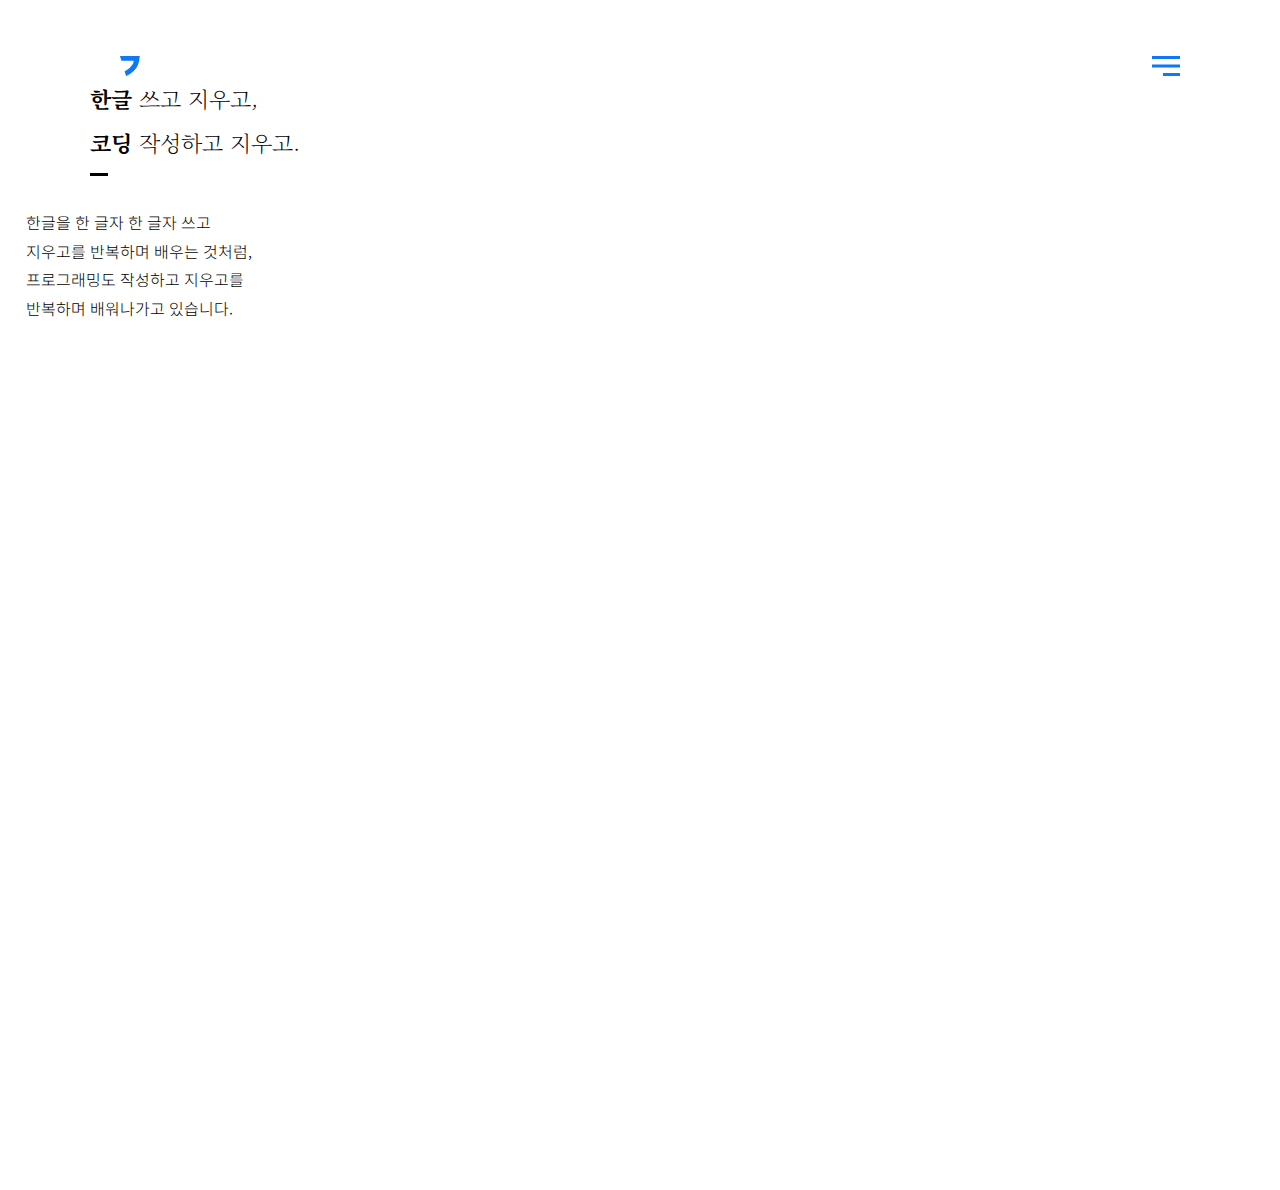
==== commit 3965107b: "change" ====
--- a/portfolio.html
+++ b/portfolio.html
@@ -25,9 +25,9 @@
                     <div class="hamLine">선</div>
                 </a>
                 <ul class="navHam">
-                    <li><a href="#" class="naBtn01 naBtn" title="한글" target="_self">한글</a></li>
+                    <li><a href="index.html" class="naBtn01 naBtn" title="한글" target="_self">한글</a></li>
                     <li><a href="#" class="naBtn02 naBtn" title="연결" target="_self">연결</a></li>
-                    <li><a href="#" class="naBtn03 naBtn" title="작업" target="_self">작업</a></li>
+                    <li><a href="portfolio.html" class="naBtn03 naBtn" title="작업" target="_self">작업</a></li>
                 </ul>
             </nav>
         </header>
@@ -195,7 +195,7 @@
                         <div class="line line02">선</div>
                     </a>
                 </div>
-                <article class="port01">
+                <article class="port port01">
                     <div class="port_left">
                         <div class="port_name_con">
                             <dl class="port_name">
@@ -369,8 +369,48 @@
                         </div>
                     </div>
                 </article>
-                <article>
-                    
+                <article class="port port02">
+                    <div class="port_left">
+                        <div class="port_name_con">
+                            <dl class="port_name">
+                                <dd>콘텐츠프로그래밍01</dd>
+                                <dt>폴킴, 가가</dt>
+                            </dl>
+                            <hr/>
+                        </div>
+                        <div class="port_img_area">
+                            
+                            <img src="" alt=""/>
+                            <div class="port_img_cover">
+                                <div class="make_use">
+                                    <p>#HTML</p>
+                                    <p>#CSS</p>
+                                    <p>#Javascript</p>
+                                    <p>#반응형</p>
+                                </div>
+                                <div class="zoom">
+                                    <div><span>선</span></div>
+                                </div>
+                            </div>
+                        </div>
+                    </div>
+                    <div class="port_right">
+                        <div class="port_subCon">
+                            <dl class="port_subName">
+                                <dl>2020.10.03</dl>
+                                <dt>나를 표현하는 웹사이트</dt>
+                            </dl>
+                            <p class="port_p port_p01">
+                                저는 한글 이름인 지기역입니다. 이름이 특이해서 기억되기 쉽고
+                                그에 따른 저의 이름의 무게를 글자의 두께를 이용해 무게로
+                                표현하였습니다.
+                                또한 한글이 써지고 지워지는 모션으로 한글을 한 글자 한 글자
+                                배우는 것처럼 프로그래밍을 할 때 작성하고 지우고 점점 발전해
+                                나가는 것을 저의 작업물을 통해 점점 발전하는 모습을 표현하고자
+                                하였습니다.
+                            </p>
+                        </div>
+                    </div>
                 </article>
             </section>
         </main>
--- a/css/style.css
+++ b/css/style.css
@@ -209,18 +209,21 @@
 article.ctStBtnCon > div.jgySvgCon {
     position: absolute;top:0;left:0;
     display:flex;flex-direction: column;justify-content: space-between;height:100vh;
+    
 }
 div.jgySvgCon > svg.jgy_svg:first-child{
     position: fixed;top:-3%;left:50%;transform:translateX(-50%);height:26.680vh;
     /* transform:translateY(-13%); */
+    transition: all 0.8s ease;
 }
 div.jgySvgCon > svg.jgy_svg:nth-child(2){
     position: fixed;top:50%;left:50%;transform:translate(-50%,-50%);height:26.680vh;
     /* transform:translateY(13%); */
 }
 div.jgySvgCon > svg.jgy_svg:last-child{
-    position: fixed;bottom:-3%;left:50%;transform:translateX(-50%);height:26.680vh;
+    position: fixed;bottom:-3%;right:50%;transform:translateX(50%);height:26.680vh;
     /* transform:translateY(13%); */
+    transition: all 0.8s ease;
 }
 div.jgySvgCon > svg.jgy_svg > g{
     fill:none; stroke:#F8F8FD; 
@@ -229,6 +232,7 @@
     /* stroke-dashoffset:230; */
     /* stroke-dasharray:230; */
     /* animation:drawJGY 2s ease forwards; */
+    
 }
 div.jgySvgCon > svg.jgy_svg > g.j_g{
     stroke-dashoffset:450;
--- a/css/test.css
+++ b/css/test.css
@@ -1,6 +1,9 @@
 *{font-size:16px;font-family: 'Noto Sans KR', sans-serif;color:black;}
 @import url('https://fonts.googleapis.com/css2?family=Noto+Sans+KR:wght@100;300;400;500;700;900&family=Noto+Serif+KR:wght@200;300;400;500;600;700;900&display=swap');
 html{
+    overflow:hidden;
+}
+.htmlScrollControll{
     overflow:hidden;
 }
 html,body{
@@ -22,7 +25,7 @@
 nav{
     display:flex;flex-direction:row-reverse;
     justify-content:flex-start;
-    z-index:500;
+    z-index:2000;
     position:relative;
     padding:0 120px;
 }
@@ -31,6 +34,7 @@
     position: absolute;width:max-content;top:90px;
     display:flex;flex-direction: column;text-align:right;
     height:210px;justify-content: space-between;
+    z-index:3000;
 }
 nav > ul.navHam > li{
     font-family: 'Noto Serif KR', serif;
@@ -172,6 +176,7 @@
     width:260px;height:260px;display:flex;justify-content: center;align-items: center;
 }
 .txtBtn{
+    z-index:1700;
     position:relative;;top:0;left:0;
 }
 .port_nav > div.port_nav_wrap > div.portBtn > div.txtBtnEmpty {
@@ -189,9 +194,10 @@
 
 section#portEach_con{
     background-color:white;
-    position: absolute;;z-index:1500;
+    position: absolute;z-index:1600;
     width:100%;
     left:100%;top:0;
+    transition:all 0.8s ease-in 1.7s;
 }
 section#portEach_con > div.portEach_nav{
     position:absolute;top:56px;right:120px;
@@ -212,16 +218,25 @@
 a.pE_exitBtn > div.line:last-child{
     transform:translate(-50%,-50%) rotateZ(-45deg);
 }
+section#portEach_con > article.port{
+    position:absolute;left:100%;top:0;
+    width:100%;height:100vh;
+    background-color:white;
+    transition:all 0.8s ease-in 1.7s;
+    display:flex;flex-wrap:wrap;
+}
 section#portEach_con > article.port01{
-    display:flex;flex-wrap:wrap;
-}
-article.port01 > div.port_left{
+    
+}
+article.port > div.port_left{
     width:50%;position:relative;height:100vh;
     display:flex;flex-direction: column;justify-content:space-between;
 }
-article.port01 > div.port_right{
+article.port > div.port_right{
     width:50%;
     position:relative;
+    
+    /* overflow-x: ; */
 }
 div.port_left > div.port_name_con{
     margin-left:31.979%;margin-top:20%;
@@ -232,10 +247,10 @@
 }
 div.port_name_con > dl.port_name > dd{
     font-size:1.375em;color:#0F78F4;font-weight:500;
-    margin-bottom: 24px;
+    margin-bottom: 24px;z-index:2000;
 }
 div.port_name_con > dl.port_name > dt{
-    width:fit-content;
+    width:fit-content;z-index:2000;
     font-family: 'Noto Serif KR', serif;
     font-size:3.125em;font-weight:700;
     margin-left:-5px;margin-bottom:18px;
@@ -315,15 +330,28 @@
 svg.as > g.ag > .st1{
     stroke-linecap: butt;
 }
-
+@media screen and (max-width:1600px){
+    nav{
+        padding:0 100px;
+        display:flex;flex-direction:row-reverse;
+        justify-content:flex-start;
+        z-index:500;
+        position:relative;
+    }
+    nav > ul.navHam{
+        position: absolute;width:max-content;top:0;right:250px;
+        display:flex;flex-direction: row;text-align:right;
+        height:fit-content;justify-content: space-between;width:42vw;
+    }
+}
 @media screen and (max-width:1400px){
-    section#portEach_con > article.port01{
+    section#portEach_con > article.port{
         /* display:flex;flex-direction: column;flex-wrap:wrap; */
     }
-    article.port01 > div.port_left{
+    article.port > div.port_left{
         width:100%;padding:0 56px;height:fit-content;
     }
-    article.port01 > div.port_right{
+    article.port > div.port_right{
         height:fit-content;width:100%;margin:100px 0;
     }
     div.port_left > div.port_name_con{
@@ -340,12 +368,41 @@
     }
 }
 @media screen and (max-width:1200px){
+    *{font-size:14px;}
+    /*header 패딩 조절*/
+    header > h1.mainLogo {
+    padding:0 56px;
+    }
+    nav{
+    padding:0 56px;
+    }
     section#portEach_con > div.portEach_nav{
         position:absolute;top:56px;right:56px;
     }
+    section#port_wrap > article.port_nav{
+        margin-top:10vw;
+        
+    }
+    nav{
+        padding:0 100px;
+        display:flex;flex-direction:row-reverse;
+        justify-content:flex-start;
+        z-index:500;
+        position:relative;
+    }
+    nav > ul.navHam{
+        position: absolute;width:max-content;top:0;right:160px;
+        display:flex;flex-direction: row;text-align:right;
+        height:fit-content;justify-content: space-between;width:42vw;
+    }
+   
+    
+}
+@media screen and(max-width:1050px){
+    
 }
 @media screen and (max-width:920px){
-    article.port01 > div.port_left{
+    article.port > div.port_left{
         height:fit-content;padding:0 0;
     }
     
@@ -354,10 +411,10 @@
         display:flex;justify-content: center;align-items: center;
     }
     div.portEach_nav > a.pE_exitBtn{
-        width:30px;height:30px;border:1.2px solid black;
+        width:34px;height:34px;border:2px solid black;
     }
     a.pE_exitBtn > div.line{
-        width:20px;height:1.2px;
+        width:22px;height:2px;
     }
     
 }
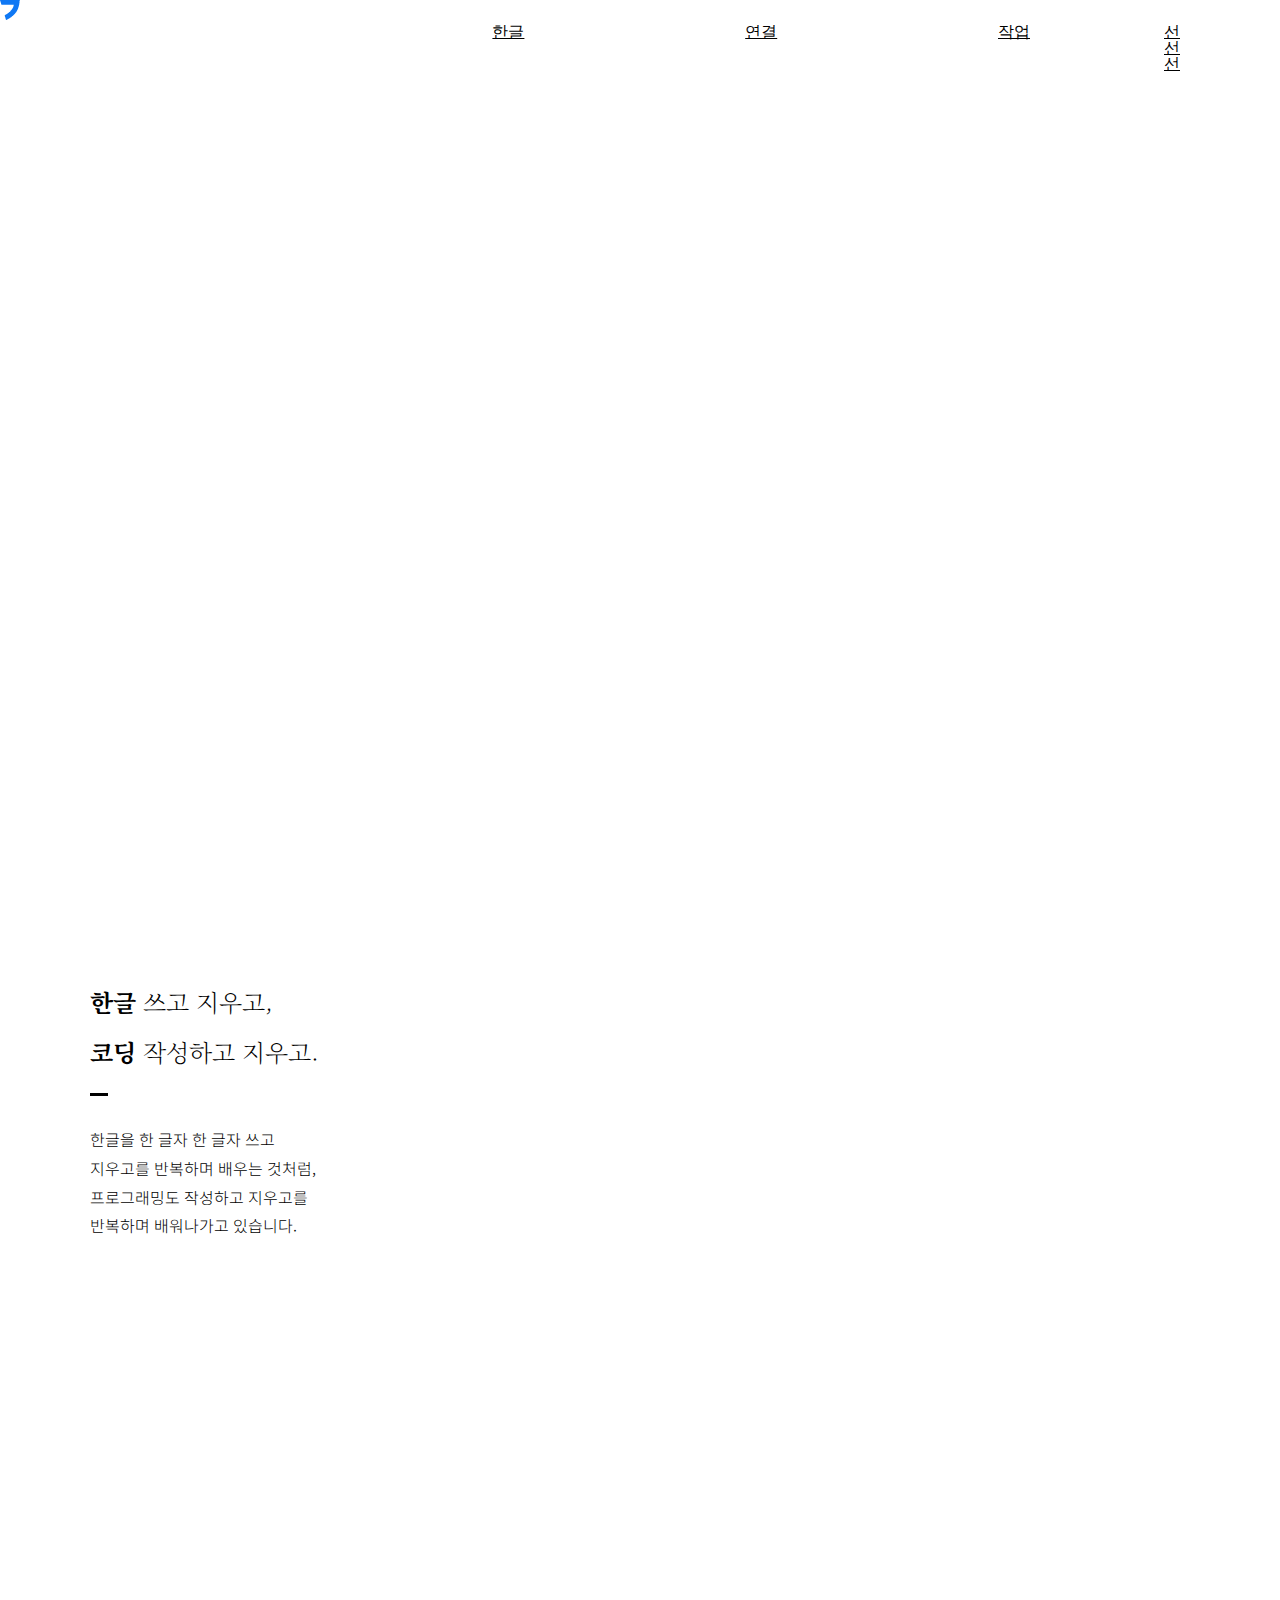
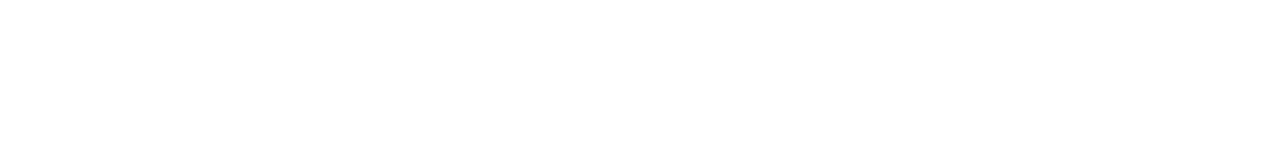
==== commit dbc36cbc: "chage" ====
--- a/portfolio.html
+++ b/portfolio.html
@@ -9,7 +9,7 @@
     <link rel="stylesheet" href="./css/reset.css">
     <!-- <link rel="stylesheet" href="./css/style.css"> -->
     <link rel="stylesheet" href="./css/test.css">
-    <script defer type="text/javascript" src="./js/portfolioScript.js"></script>
+    <script defer type="text/javascript" src="./js/indexScript.js"></script>
 </head>
 <body>
     <div id="allWrap">
@@ -186,10 +186,12 @@
                 </article>
             </section>
             <section id="portEach_con">
+                <div class="portEach_hrCon">
+                    <!--배경 선-->
+                    <hr/>
+                    <div class="hrLine">배경선</div>
+                </div>
                 <div class="portEach_nav">
-                    <div>
-                        <!--배경 선-->
-                    </div>
                     <a href="#" class="pE_exitBtn" target="_self" title="x버튼">
                         <div class="line line01">선</div>
                         <div class="line line02">선</div>
@@ -369,24 +371,22 @@
                         </div>
                     </div>
                 </article>
-                <article class="port port02">
+                <article class="port port02"> <!--ㄴ-->
                     <div class="port_left">
                         <div class="port_name_con">
                             <dl class="port_name">
                                 <dd>콘텐츠프로그래밍01</dd>
-                                <dt>폴킴, 가가</dt>
+                                <dt>폴킴은 장르다.</dt>
                             </dl>
                             <hr/>
                         </div>
                         <div class="port_img_area">
                             
-                            <img src="" alt=""/>
+                            <img class="port_img" src="./img/portimg/port02.png" alt=""/>
                             <div class="port_img_cover">
                                 <div class="make_use">
                                     <p>#HTML</p>
                                     <p>#CSS</p>
-                                    <p>#Javascript</p>
-                                    <p>#반응형</p>
                                 </div>
                                 <div class="zoom">
                                     <div><span>선</span></div>
@@ -397,17 +397,201 @@
                     <div class="port_right">
                         <div class="port_subCon">
                             <dl class="port_subName">
-                                <dl>2020.10.03</dl>
-                                <dt>나를 표현하는 웹사이트</dt>
+                                <dl>2019.07.25</dl>
+                                <dt>코딩을 배우기 시작</dt>
                             </dl>
                             <p class="port_p port_p01">
-                                저는 한글 이름인 지기역입니다. 이름이 특이해서 기억되기 쉽고
-                                그에 따른 저의 이름의 무게를 글자의 두께를 이용해 무게로
-                                표현하였습니다.
-                                또한 한글이 써지고 지워지는 모션으로 한글을 한 글자 한 글자
-                                배우는 것처럼 프로그래밍을 할 때 작성하고 지우고 점점 발전해
-                                나가는 것을 저의 작업물을 통해 점점 발전하는 모습을 표현하고자
-                                하였습니다.
+                                평소 좋아했던 가수 폴킴을 소개하는 페이지를 제작하고자
+                                했습니다. 레이아웃 구성에 있어 어려움을 많이 느꼈던
+                                초반이라 HTML의 구조를 이해하고 CSS를 알아가는 걸
+                                목표로 제작하였습니다.
+                            </p>
+                        </div>
+                    </div>
+                </article>
+                <article class="port port03"> <!--ㄷ-->
+                    <div class="port_left">
+                        <div class="port_name_con">
+                            <dl class="port_name">
+                                <dd>콘텐츠프로그래밍02</dd>
+                                <dt>어바웃 워킹데드.</dt>
+                            </dl>
+                            <hr/>
+                        </div>
+                        <div class="port_img_area">    
+                            <img class="port_img" src="./img/portimg/port03.png" alt=""/>
+                            <div class="port_img_cover">
+                                <div class="make_use">
+                                    <p>#HTML</p>
+                                    <p>#CSS</p>
+                                    <p>#Layout</p>
+                                </div>
+                                <div class="zoom">
+                                    <div><span>선</span></div>
+                                </div>
+                            </div>
+                        </div>
+                    </div>
+                    <div class="port_right">
+                        <div class="port_subCon">
+                            <dl class="port_subName">
+                                <dl>2019.07.25</dl>
+                                <dt>레이아웃 구성하기</dt>
+                            </dl>
+                            <p class="port_p port_p01">
+                                워킹데드라는 미국 드라마를 소재로 소개하는 페이지를 구성하였습니다.
+                                CSS를 중간평가 때 보다 좀 더 세부적으로 배워 다양한 레이아웃을 구성해
+                                보는 것을 목표로 잡아서 제작하였습니다.
+                            </p>
+                        </div>
+                    </div>
+                </article>
+                <article class="port port04"> <!--ㄹ-->
+                    <div class="port_left">
+                        <div class="port_name_con">
+                            <dl class="port_name">
+                                <dd>웹표준퍼블리싱01</dd>
+                                <dt>기역 : 일러스트레이션.</dt>
+                            </dl>
+                            <hr/>
+                        </div>
+                        <div class="port_img_area">    
+                            <img class="port_img" src="./img/portimg/port04.png" alt=""/>
+                            <div class="port_img_cover">
+                                <div class="make_use">
+                                    <p>#아이덴티티 확립</p>
+                                    <p>#CSS 애니메이션</p>
+                                </div>
+                                <div class="zoom">
+                                    <div><span>선</span></div>
+                                </div>
+                            </div>
+                        </div>
+                    </div>
+                    <div class="port_right">
+                        <div class="port_subCon">
+                            <dl class="port_subName">
+                                <dl>2019.07.25</dl>
+                                <dt>CSS 애니메이션을 처음 접하다.</dt>
+                            </dl>
+                            <p class="port_p port_p01">
+                                저의 이름을 따서 만든 로고를 넣어 웹 페이지를 봤을 때 각인 되는 것과
+                                CSS의 애니메이션을 활용한 페이지 이동 간의 유연함과 마우스 오버 효과들을
+                                넣어 나름대로의 인터랙티브한 페이지를 구성하는 것을 목표로 작업하였습니다.
+                            </p>
+                        </div>
+                    </div>
+                </article>
+                <article class="port port05"> <!--ㄹ-->
+                    <div class="port_left">
+                        <div class="port_name_con">
+                            <dl class="port_name">
+                                <dd>웹표준퍼블리싱02</dd>
+                                <dt>기억했다, 기역했다.</dt>
+                            </dl>
+                            <hr/>
+                        </div>
+                        <div class="port_img_area">    
+                            <img class="port_img" src="./img/portimg/port05.png" alt=""/>
+                            <div class="port_img_cover">
+                                <div class="make_use">
+                                    <p>#HTML</p>
+                                    <p>#CSS</p>
+                                    <p>#Layout</p>
+                                </div>
+                                <div class="zoom">
+                                    <div><span>선</span></div>
+                                </div>
+                            </div>
+                        </div>
+                    </div>
+                    <div class="port_right">
+                        <div class="port_subCon">
+                            <dl class="port_subName">
+                                <dl>2019.07.25</dl>
+                                <dt>나의 이름을 활용하자.</dt>
+                            </dl>
+                            <p class="port_p port_p01">
+                                저의 이름을 활용해서 좀 더 효과적으로 상대방에게 기억될 수 있도록
+                                컨셉을 잡아 제작하였습니다. CSS애니매이션, 트렌지션 효과와 자바스크립트를
+                                사용해서 인터랙션을 주는것과 웹 표준에 맞추어 제작하는 것에 목표를 두고
+                                제작하였고 네비게이션을 메인 페이지에만 넣어 저를 계속 보여주게끔
+                                유도하였습니다.
+                            </p>
+                        </div>
+                    </div>
+                </article>
+                <article class="port port06"> <!--ㅁ-->
+                    <div class="port_left">
+                        <div class="port_name_con">
+                            <dl class="port_name">
+                                <dd>인터랙션프로그래밍</dd>
+                                <dt>폴 플레이어</dt>
+                            </dl>
+                            <hr/>
+                        </div>
+                        <div class="port_img_area">    
+                            <img class="port_img" src="./img/portimg/port06.png" alt=""/>
+                            <div class="port_img_cover">
+                                <div class="make_use">
+                                    <p>#Play</p>
+                                    <p>#인터랙션</p>
+                                    <p>#자바스크립트 적응</p>
+                                </div>
+                                <div class="zoom">
+                                    <div><span>선</span></div>
+                                </div>
+                            </div>
+                        </div>
+                    </div>
+                    <div class="port_right">
+                        <div class="port_subCon">
+                            <dl class="port_subName">
+                                <dl>2019.07.25</dl>
+                                <dt>자바스크립트를 배우기 시작</dt>
+                            </dl>
+                            <p class="port_p port_p01">
+                                음악을 소개하는 페이지에 맞게 플레이 버튼을 컨셉으로 디자인하고
+                                인터랙션과 기능들을 넣었습니다. 처음 자바스크립트를 배우고 작업하는
+                                페이지였지만 기능들을 익히고 표현하는 것에 목표를 두었고 자바스크립트
+                                기초에 적응 할 수 있도록 해준 작업물이었습니다.
+                            </p>
+                        </div>
+                    </div>
+                </article>
+                <article class="port port07"> <!--ㅂ-->
+                    <div class="port_left">
+                        <div class="port_name_con">
+                            <dl class="port_name">
+                                <dd>프로젝트스튜디오01</dd>
+                                <dt>왓냠 : 랜덤 쿠킹박스 서비스</dt>
+                            </dl>
+                            <hr/>
+                        </div>
+                        <div class="port_img_area">    
+                            <img class="port_img" src="./img/portimg/port07.png" alt=""/>
+                            <div class="port_img_cover">
+                                <div class="make_use">
+                                    <p>#흐름</p>
+                                    <p>#경험</p>
+                                    <p>#체험</p>
+                                </div>
+                                <div class="zoom">
+                                    <div><span>선</span></div>
+                                </div>
+                            </div>
+                        </div>
+                    </div>
+                    <div class="port_right">
+                        <div class="port_subCon">
+                            <dl class="port_subName">
+                                <dl>2019.07.25</dl>
+                                <dt>첫 팀 프로젝트 공모전 참가</dt>
+                            </dl>
+                            <p class="port_p port_p01">
+                                웹 프로모션을 제작할 때 흐름이 잘 읽히도록 내용을 구성하고
+                                자바스립트를 사용해 사용자가 직접 랜덤 쿠킹박스를 신청하는
+                                플로우를 경험해 볼 수 있도록 구현을 하는 것을 목표로 제작하였습니다.
                             </p>
                         </div>
                     </div>
--- a/css/style.css
+++ b/css/style.css
@@ -67,7 +67,7 @@
 }
 main {
     position:relative;
-    overflow:hidden;
+    /* overflow:hidden; */
     width:100%;height:100vh;
 }
 section {
@@ -87,9 +87,11 @@
 }
 #mainPage > article.introCon > div.introMain{
     font-family: 'Noto Serif KR', serif;
+    position:relative;
+    z-index:300;
 }
 div.introMain > h2.intHangle{
-    font-size:1.750em;font-weight:300;margin-bottom:24px;
+    font-size:1.6em;font-weight:300;margin-bottom:24px;
 }
 div.introMain > h2.intHangle > span{
     font-weight:700;
@@ -99,6 +101,8 @@
 }
 div.introMain > h1.myNameIs > span{
     color:#0F78F4;font-weight:900;
+    filter:drop-shadow(0 2px 8px #d3d3d396);
+    display:inline-block;
 }
 div.introMain > hr{
     width:36px;border:2px solid black;
@@ -111,6 +115,8 @@
 div.introSub > dl.inS01{
     visibility: hidden;
     opacity:0;
+    z-index:300;
+    position:relative;
 }
 @keyframes displayT {
     0%{
@@ -144,7 +150,7 @@
     }
 }
 div.introSub > dl.inS01 > dd{
-    font-size:1em;line-height:2em;font-weight:300;
+    font-size:1em;line-height:2em;font-weight:400;
     width:fit-content;
 }
 div.introSub > dl.inS01 > div{
@@ -153,7 +159,7 @@
 div.introSub > dl.inS01 > div > dt{
     font-family: 'Noto Serif KR', serif;
     font-size:1.750em;font-weight:900;
-    color:#D6DBF1;
+    color:rgb(43, 44, 46);
     margin-top:19px;
     width:fit-content;
 }
@@ -163,16 +169,13 @@
 }
 @keyframes inS01Hr {
     0%{
-
-    }
-    33%{
-
-    }
-    66%{
-
-    }
-    100%{
-
+        width:0vw;
+    }
+    70%{
+        width:15vw;
+    }
+    100%{
+        width:12.39vw;
     }
 }
 div.introSub > dl.inS02{
@@ -185,13 +188,30 @@
 div.introSub > dl.inS02 > div > div.dot {
     font-size:0;width:6px;height:6px;
     background-color: #D6DBF1;border-radius:50px;
-    position: absolute;left:50%;transform:translateX(-50%);
+    position: absolute;left:50%;transform:translateX(-50%) scale(1);
+    /* transition :all 1.5s ease; */
     margin-top:-15px;
+    z-index:-1;
+}
+@keyframes scaleDot{
+    0%{
+        transform:translateX(-50%) scale(1);
+        opacity:1;
+    }
+    66%{
+        transform:translateX(-50%) scale(40);
+        opacity:0.3;
+    }
+    100%{
+        transform:translateX(-50%) scale(1);
+        opacity:1;
+    }
 }
 div.introSub > dl.inS02 > div > dt{
     font-family: 'Noto Serif KR', serif;
     font-size:1.750em;font-weight:900;
-    color:#D6DBF1;margin-top:30px;
+    color:rgb(43, 44, 46);
+    margin-top:30px;
     width:fit-content;
 }
 div.introSub > dl.inS02 > dd{
@@ -212,21 +232,22 @@
     
 }
 div.jgySvgCon > svg.jgy_svg:first-child{
-    position: fixed;top:-3%;left:50%;transform:translateX(-50%);height:26.680vh;
+    position: fixed;top:-3%;left:50%;transform:translate(-50%,0);height:26.680vh;
     /* transform:translateY(-13%); */
     transition: all 0.8s ease;
 }
 div.jgySvgCon > svg.jgy_svg:nth-child(2){
     position: fixed;top:50%;left:50%;transform:translate(-50%,-50%);height:26.680vh;
     /* transform:translateY(13%); */
+    transition: all 0.8s ease;
 }
 div.jgySvgCon > svg.jgy_svg:last-child{
-    position: fixed;bottom:-3%;right:50%;transform:translateX(50%);height:26.680vh;
+    position: fixed;bottom:-3%;right:50%;transform:translate(50%,0);height:26.680vh;
     /* transform:translateY(13%); */
     transition: all 0.8s ease;
 }
 div.jgySvgCon > svg.jgy_svg > g{
-    fill:none; stroke:#F8F8FD; 
+    fill:none; stroke:#F8F8FD;
     stroke-width:60;
     stroke-linecap:square; stroke-miterlimit:10;
     /* stroke-dashoffset:230; */
@@ -260,7 +281,7 @@
     }
 }
 div.jgySvgCon > svg.jgy_svg > g.g_g{
-    stroke-dashoffset:100;
+    stroke-dashoffset:600;
     stroke-dasharray:600;
     animation:drawGG 2.5s ease forwards;
 }
@@ -281,6 +302,17 @@
         stroke-width:60;
         visibility:visible;
         opacity:1;
+        stroke-dashoffset: 0;
+    }
+}
+@keyframes drawUndraw{
+    0%{
+        stroke-dashoffset: 0;
+    }
+    40%{
+        stroke-dashoffset: 600;
+    }
+    100%{
         stroke-dashoffset: 0;
     }
 }
@@ -310,19 +342,63 @@
     }
 }
 
-
+div.description{
+    width:254px;height:58px;border:1px solid #7B7B7D;border-radius:9px;
+    background-color:rgba(255, 255, 255, 0.85);
+    filter:drop-shadow(0px 3px 6px rgba(0, 0, 0, 0.13));
+    position: fixed;left:50%;top:16%;transform:translateX(-50%);
+    z-index:600;text-align:center;
+}
+@keyframes unloadDescription{
+    0%{
+        visibility: visible;
+        opacity:1;
+        transform:translateY(0) translateX(-50%);
+    }
+    90%{
+        visibility: visible;
+        opacity:0;
+        transform:translateY(-45px) translateX(-50%);
+    }
+    100%{
+        visibility: hidden;
+        opacity:0;
+        transform:translateY(-45px) translateX(-50%);
+    }
+}
+div.description > p{
+    line-height:58px;
+}
+div.description > p > span{
+    color:#0F78F4;font-weight:500;
+}
 article.ctStBtnCon > div.stBtn{
     display:flex;width:254px;justify-content: space-between;
     position: fixed;left:50%;top:26%;transform:translateX(-50%);
-    z-index:600;
+    z-index:2100;height:fit-content;
 }
 article.ctStBtnCon > div.stBtn > a{
     display:inline-block;background-color:#0F78F4;
     width:38px;height:38px;border-radius:100px;
     border:1px solid black;font-size:0;
     position:relative;
-
     transition:all 0.8s cubic-bezier(0.34, 1.56, 0.64, 1);
+}
+div.motion01{
+    font-size:0;
+    background-color:#55a4ff9d;
+    width:38px;height:38px;border-radius:100px;position:absolute;right:1px;top:1px;
+    animation:motion01 1s ease-in-out infinite forwards;
+}
+@keyframes motion01{
+    0%{
+        transform:scale(1);
+        opacity:1;
+    }
+    100%{
+        transform:scale(2);
+        opacity:0;
+    }
 }
 article.ctStBtnCon > div.stBtn > a.minus > div {
     width:19px;height:3px;background-color:white;
@@ -333,7 +409,42 @@
     font-size:22px;font-weight:600;
     line-height:40px;
 }
-
+@keyframes pagePBottom {
+    0%{
+        transform:translateY(0);
+        opacity:1;
+    }
+    33%{
+        transform:translateY(-30px);
+        opacity:0;
+    }
+    66%{
+        transform:translateY(30px);
+        opacity:0;
+    }
+    100%{
+        transform:translateY(0);
+        opacity:1;
+    }
+}
+@keyframes pagePTop {
+    0%{
+        transform:translateY(0);
+        opacity:1;
+    }
+    33%{
+        transform:translateY(30px);
+        opacity:0;
+    }
+    66%{
+        transform:translateY(-30px);
+        opacity:0;
+    }
+    100%{
+        transform:translateY(0);
+        opacity:1;
+    }
+}
 article.ctStBtnCon > div.stBtn > a.plus > div:first-child{
     width:19px;height:3px;background-color:white;
     position: absolute;left:50%;top:50%;transform:translate(-50%,-50%);
@@ -439,6 +550,7 @@
 }
 div.mainSvgCon > div > svg.giyeok_svg {
     width:100%;margin-bottom:-90px;height:100%;
+    filter:drop-shadow(0 15px 30px #0f7af49a);
 }
 div.mainSvgCon > div > svg.giyeok_svg > g.mainG{
     fill:none; stroke:#0F78F4; 
@@ -465,6 +577,21 @@
         stroke-dashoffset: 0;
     }
 }
+@keyframes undrawG{
+    0%{
+        visibility:visible;
+        opacity:1;
+        stroke-dashoffset: 0;
+    }
+    70%{
+        opacity:1;
+    }
+    100%{
+        visibility:hidden;
+        opacity:0;
+        stroke-dashoffset: 1200;
+    }
+}
 div.mainSvgCon > div > svg.lineV {
     width:162.217%;
     position:absolute;top:0;left:-142px;
@@ -505,6 +632,8 @@
 div.intro_ctCon > h2.intro_ct{
     font-weight:200;
     font-size:1.375em;line-height:2.7em;
+    transform:scale(15);
+    visibility: hidden;
 }
 div.intro_ctCon > hr {
     width:18px;border:none;border-top:3px solid black;display:inline-block;
@@ -572,6 +701,9 @@
     article.ctStBtnCon > div.stBtn{
         left:75%;top:26%;transform:translateX(-50%);
     }
+    div.description{
+        left:75%;
+    }
     div.mainSvgCon {
         /* transform-origin:bottom right; */
         /* transform:scale(0.7); */
@@ -635,6 +767,9 @@
     div.introSub > dl.inS02 > div > dt{
         color:black;
     }
+    div.description{
+        left:50%;top: unset;bottom:110px;
+    }
     /*두께조절 버튼 위치조정*/
     article.ctStBtnCon > div.stBtn{
         left:50%;top: unset;bottom:45px;
--- a/css/test.css
+++ b/css/test.css
@@ -2,79 +2,33 @@
 @import url('https://fonts.googleapis.com/css2?family=Noto+Sans+KR:wght@100;300;400;500;700;900&family=Noto+Serif+KR:wght@200;300;400;500;600;700;900&display=swap');
 html{
     overflow:hidden;
-}
-.htmlScrollControll{
-    overflow:hidden;
+    /* width:100%; */
 }
 html,body{
+    overflow-x: hidden;
+    /* overflow:hidden; */
+    /* width:100vw; */
     width:100%;height:100vh;
-    overflow-x: hidden;
 }
 ::-webkit-scrollbar{
-    /* width:0;height:0; */
-}
-header{
-    display:flex;justify-content: space-between;
-    position:fixed;top:0;left:0;width:100%;
-    padding:56px 0;
-    z-index:500;
-}
-header > h1.mainLogo {
-    padding:0 120px;
-}
-nav{
-    display:flex;flex-direction:row-reverse;
-    justify-content:flex-start;
-    z-index:2000;
-    position:relative;
-    padding:0 120px;
-}
-nav > ul.navHam{
     /* display:none; */
-    position: absolute;width:max-content;top:90px;
-    display:flex;flex-direction: column;text-align:right;
-    height:210px;justify-content: space-between;
-    z-index:3000;
-}
-nav > ul.navHam > li{
-    font-family: 'Noto Serif KR', serif;
-    font-size:1.813em;font-weight:700;
-}
-nav > a.hamBtn{
-    display:inline-block;vertical-align: top;
-    width:28px;height:20px;
-    display:flex;flex-direction: column;
-    justify-content: space-between;
-    position:relative;
-}
-nav > a.hamBtn > div.hamLine{
-    font-size:0;width:inherit;height:3px;background-color:#0F78F4;
-    position: absolute;
-    transition:all 0.5s cubic-bezier(0.68, -0.6, 0.32, 1.6);
-}
-nav > a.hamBtn > div.hamLine:first-child{
-    top:0;left:0;
-    transform-origin:top left;
-    /* transform:rotateZ(45deg); */
-}
-nav > a.hamBtn > div.hamLine:nth-child(2){
-    top:50%;transform:translateY(-50%);left:0;
-}
-nav > a.hamBtn > div.hamLine:last-child{
-    width:60%;
-    bottom:0;right:0;
-    transform-origin:bottom left;
-    /* transform:translateY(2px) rotateZ(-45deg); */
+}
+div#allWrap{
+    /* overflow-x: hidden; */
+    /* overflow:hidden; */
 }
 main{
     /* position:relative; */
+    position:absolute;top:0;left:0;
     /* width:100%;height:100vh; */
+    /* width:100%;overflow-x: hidden; */
+    /* overflow:hidden; */
 }
 section#port_wrap{
     /* display: none; */
-    width:100%;
-   
-    
+    /* width:100%; */
+    position:relative;top:100vh;
+    overflow-y:scroll;
 }
 section#port_wrap > article.port_intro{
     position: absolute;top:6vw;left:7vw;
@@ -82,19 +36,44 @@
 article.port_intro > .port_title > h2{
     font-family: 'Noto Serif KR', serif;
     font-weight:200;
-    font-size:1.375em;line-height:2em;
+    font-size:1.5em;line-height:2.1em;
 }
 article.port_intro > .port_title > hr {
     width:18px;border:none;border-top:3px solid black;display:inline-block;
+    margin-top:15px;
 }
 article.port_intro > .port_title > h2 > span{
     font-weight:700;
 }
 article.port_intro > p.port_text{
     font-weight:300;font-size:1em;line-height:1.8em;
-    margin-top:1.8vw;margin-left:-5vw;
-}
-
+    margin-top:1.6vw;
+}
+@keyframes unLoadPort{
+    0%{
+        transform:translateY(0);
+        opacity:1;
+        visibility:visible;
+    }
+    100%{
+        transform:translateY(-50px);
+        opacity:0;
+        visibility:hidden;
+    }
+}
+@keyframes LoadPort{
+    0%{
+        transform:translateY(-50px);
+        opacity:0;
+        visibility:hidden;
+        
+    }
+    100%{
+        transform:translateY(0);
+        opacity:1;
+        visibility:visible;
+    }
+}
 svg{
     overflow:visible;
     vertical-align: top;
@@ -154,6 +133,7 @@
         stroke-dashoffset:750;
     }
 }
+
 .txtG > .st1{
     stroke-linecap: butt;
 }
@@ -170,14 +150,22 @@
 }
 /* article.port_nav >  */
 .port_nav > div.port_nav_wrap{
-    display:flex;width:1350px;flex-wrap: wrap;margin:0;
+    display:flex;
+    width:1350px;
+    flex-wrap: wrap;margin:0;
+    /* overflow-x:hidden; */
 }
 .port_nav > div.port_nav_wrap > div.portBtn {
     width:260px;height:260px;display:flex;justify-content: center;align-items: center;
+    cursor:pointer;z-index:2000;
+}
+.port_nav > div.port_nav_wrap > div.portBtnX{
+    width:260px;height:260px;display:flex;justify-content: center;align-items: center;font-size:0;
 }
 .txtBtn{
     z-index:1700;
     position:relative;;top:0;left:0;
+    /* filter:drop-shadow(0 3px 14px #f0f0f05b); */
 }
 .port_nav > div.port_nav_wrap > div.portBtn > div.txtBtnEmpty {
     font-size:0;
@@ -191,13 +179,30 @@
     border:none;
     font-size:0;
 }
-
+#allwrap{
+    position:relative;width:100%;overflow-x: hidden;
+}
 section#portEach_con{
+    overflow-x : hidden;
+    height:100vh;
+    /* display:none; */
     background-color:white;
-    position: absolute;z-index:1600;
+    position: absolute;z-index:2100;
     width:100%;
     left:100%;top:0;
     transition:all 0.8s ease-in 1.7s;
+}
+.portEach_hrCon{width:100%;height:100vh;}
+.portEach_hrCon > hr {
+    width:100%;border:none;border:1px dashed #D6DBF1;
+    z-index:1000;position:absolute;top:5.7vw;left:0;
+}
+.portEach_hrCon > div.hrLine{
+    width:80vw;height:100vh;font-size:0;
+    border:none;
+    border-left:1px dashed #D6DBF1;
+    border-right:1px dashed #D6DBF1;
+    z-index:500;position:absolute;top:0;left:50%;transform:translateX(-50%);
 }
 section#portEach_con > div.portEach_nav{
     position:absolute;top:56px;right:120px;
@@ -221,9 +226,11 @@
 section#portEach_con > article.port{
     position:absolute;left:100%;top:0;
     width:100%;height:100vh;
-    background-color:white;
+    /* background-color:white; */
     transition:all 0.8s ease-in 1.7s;
     display:flex;flex-wrap:wrap;
+    z-index:700;
+    transform:translateX(0) rotateY(130deg) perspective(300px);
 }
 section#portEach_con > article.port01{
     
@@ -259,15 +266,23 @@
     width:18px;border:none;border-top:3px solid black;display:inline-block;
 }
 div.port_img_area{
+    z-index:2000;
     position:relative;
     /* position: absolute;bottom:0;left:13.3333%; */
     width:100%;height:500px;
     margin-top:50px;
     /* margin-left:15%; */
     display:flex;justify-content: center;align-items: center;
-}
-
-
+    overflow-y:hidden;
+}
+.port_img{
+    position:absolute;top:0;left:0;
+    width:100%;
+}
+
+div.port_img_area > div.port_img_con{
+    width:100%;height: inherit;overflow-y:hidden;
+}
 div.port_img_area > div.port_img_cover{
     position: absolute;width:100%;height:100%;
     background-color:#091624c9;cursor:pointer;
@@ -312,9 +327,9 @@
 div.ad_con > div.adEmpty{
     font-size:0;
 }
-div.port_img_area > div.ad_con{
-    display:flex;width:81.047%;height:75%;
-    flex-wrap:wrap;justify-content: center;
+div.port_img_area > div.port_img_con > div.ad_con{
+    display:flex;width:100%;height:100%;
+    flex-wrap:wrap;justify-content: center;align-items: center;
 }
 
 div.ad_con > div.ad{
@@ -423,8 +438,10 @@
     nav{
         display:block;
         z-index:500;
-        position: absolute;;right:0;
+        position: absolute;right:0;
         padding:0 56px;
+        height:max-content;
+        width:max-content;
     }
     header > h1.mainLogo {
         display:none;
@@ -443,10 +460,12 @@
     .port_nav > div.port_nav_wrap > div.portBtn {
         width:200px;height:200px;margin-top:65px;
     }
-    .port_nav > div.port_nav_wrap > div.portBtn:first-child{
+    .port_nav > div.port_nav_wrap > div.portBtnX{
         display:none;
     }
-
+    .portEach_hrCon > div.hrLine{
+        width:85vw;
+    }
     div.port_left > div.port_name_con{
         margin-left:56px;transform:translateX(0);
     }
